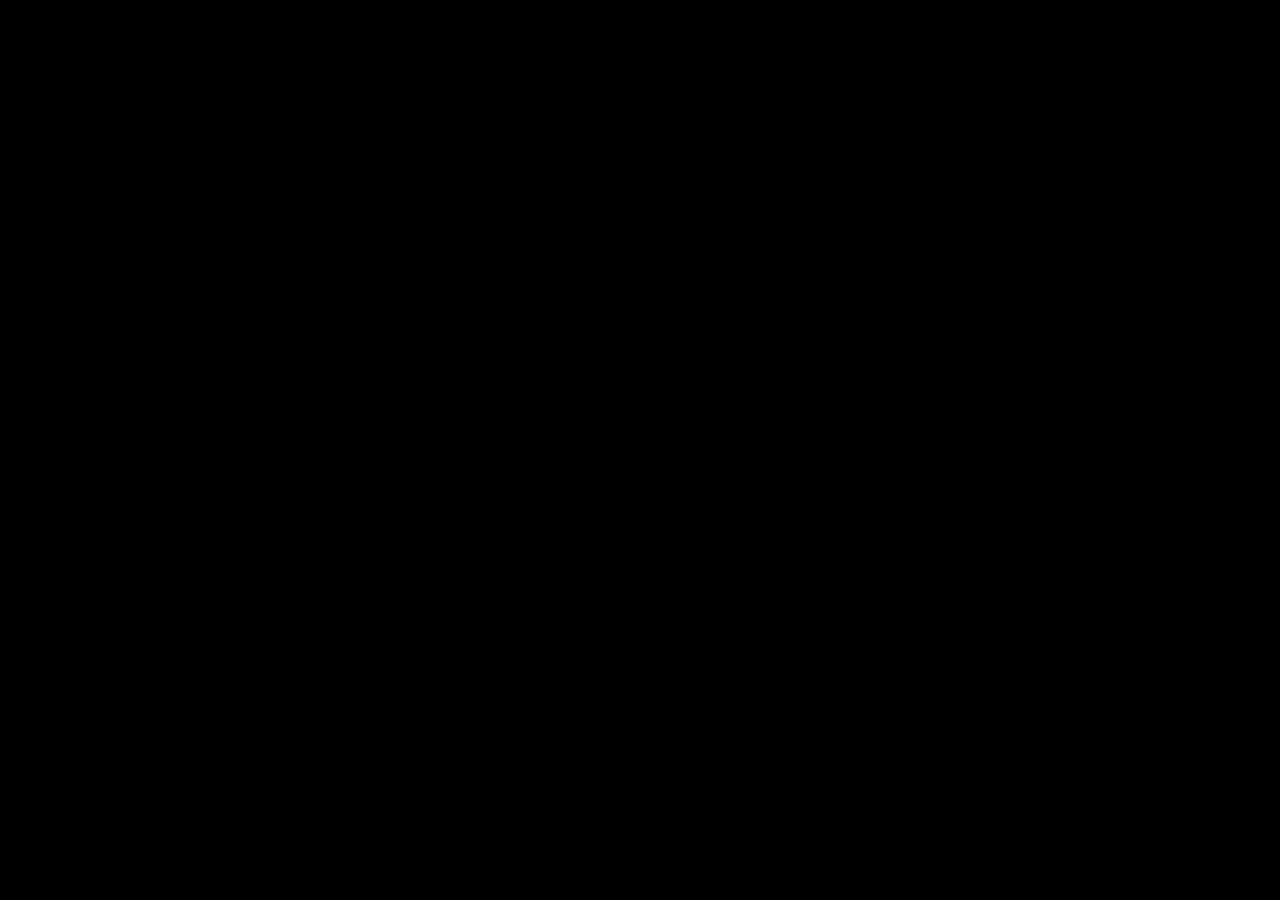
==== pages/cv.html @ 068a1248 "redesign" ====
<!DOCTYPE html>
<html lang="en" data-bs-theme="dark">
<head>
    <meta charset="UTF-8">
    <meta name="viewport" content="width=device-width, initial-scale=1.0">
    <title>Portfolio</title>
    <link rel="stylesheet" href="../styles/styles.css">
    <link href="https://cdn.jsdelivr.net/npm/bootstrap@5.3.3/dist/css/bootstrap.min.css" rel="stylesheet" integrity="sha384-QWTKZyjpPEjISv5WaRU9OFeRpok6YctnYmDr5pNlyT2bRjXh0JMhjY6hW+ALEwIH" crossorigin="anonymous">
    <link href="https://fonts.geist.vercel.app/geist-mono.css" rel="stylesheet">
</head>
<body>
    <div id="loader-wrapper">
        <div class="loader">
            <div class="bar1"></div>
            <div class="bar2"></div>
            <div class="bar3"></div>
            <div class="bar4"></div>
            <div class="bar5"></div>
            <div class="bar6"></div>
            <div class="bar7"></div>
            <div class="bar8"></div>
            <div class="bar9"></div>
            <div class="bar10"></div>
            <div class="bar11"></div>
            <div class="bar12"></div>
        </div>
    </div>


    <div class="container-fluid">
        <header class="d-flex flex-wrap justify-content-center py-3 mb-4 border-bottom">
        <a href="/" class="d-flex align-items-center mb-3 mb-md-0 me-md-auto link-body-emphasis text-decoration-none">
            <svg class="bi me-2" width="40" height="32" aria-hidden="true"><use xlink:href="#bootstrap"></use></svg>
            <span class="fs-4"><img class="rounded-pill" src="../assets/109424907.png" alt="" width="50"></span>
        </a>

        <ul class="nav nav-pills">
            <li class="nav-item"><a href="../index.html" class="nav-link" aria-current="page">Home</a></li>
            <li class="nav-item"><a href="./cv.html" class="nav-link active">CV</a></li>
            <li class="nav-item"><a href="./stage.html" class="nav-link">Stage</a></li>
        </ul>
        </header>
    </div>
    
    <script src="../index.js"></script>
    <script src="https://cdn.jsdelivr.net/npm/bootstrap@5.3.3/dist/js/bootstrap.bundle.min.js" integrity="sha384-YvpcrYf0tY3lHB60NNkmXc5s9fDVZLESaAA55NDzOxhy9GkcIdslK1eN7N6jIeHz" crossorigin="anonymous"></script>
</body>
</html>
---- styles/styles.css ----
@import url('https://fonts.googleapis.com/css2?family=Montserrat:ital,wght@0,100..900;1,100..900&display=swap');

* {
    font-family: "Geist Mono", "Montserrat", sans-serif;
    box-sizing: border-box;
    margin: 0;
    padding: 0;
}

#loader-wrapper {
    position: fixed;
    top: 0;
    left: 0;
    width: 100%;
    height: 100%;
    z-index: 1000;
    background-color: #000;
    display: flex;
    justify-content: center;
    align-items: center;
    transition: opacity 0.5s, visibility 0.5s;
}

.loader {
    position: relative;
    width: 54px;
    height: 54px;
    border-radius: 10px;
}

.loader div {
    width: 8%;
    height: 24%;
    background: rgb(128, 128, 128);
    position: absolute;
    left: 50%;
    top: 30%;
    opacity: 0;
    border-radius: 50px;
    box-shadow: 0 0 3px rgba(0,0,0,0.2);
    animation: fade458 1s linear infinite;
}

@keyframes fade458 {
    from {
        opacity: 1;
    }
    to {
        opacity: 0.25;
    }
}

.loader .bar1 {
    transform: rotate(0deg) translate(0, -130%);
    animation-delay: 0s;
}

.loader .bar2 {
    transform: rotate(30deg) translate(0, -130%);
    animation-delay: -1.1s;
}

.loader .bar3 {
    transform: rotate(60deg) translate(0, -130%);
    animation-delay: -1s;
}

.loader .bar4 {
    transform: rotate(90deg) translate(0, -130%);
    animation-delay: -0.9s;
}

.loader .bar5 {
    transform: rotate(120deg) translate(0, -130%);
    animation-delay: -0.8s;
}

.loader .bar6 {
    transform: rotate(150deg) translate(0, -130%);
    animation-delay: -0.7s;
}

.loader .bar7 {
    transform: rotate(180deg) translate(0, -130%);
    animation-delay: -0.6s;
}

.loader .bar8 {
    transform: rotate(210deg) translate(0, -130%);
    animation-delay: -0.5s;
}

.loader .bar9 {
    transform: rotate(240deg) translate(0, -130%);
    animation-delay: -0.4s;
}

.loader .bar10 {
    transform: rotate(270deg) translate(0, -130%);
    animation-delay: -0.3s;
}

.loader .bar11 {
    transform: rotate(300deg) translate(0, -130%);
    animation-delay: -0.2s;
}

.loader .bar12 {
    transform: rotate(330deg) translate(0, -130%);
    animation-delay: -0.1s;
}

.container-fluid {
    opacity: 0;
    transition: opacity 0.3s ease-in;
}

.container-fluid.loaded {
    opacity: 1;
}
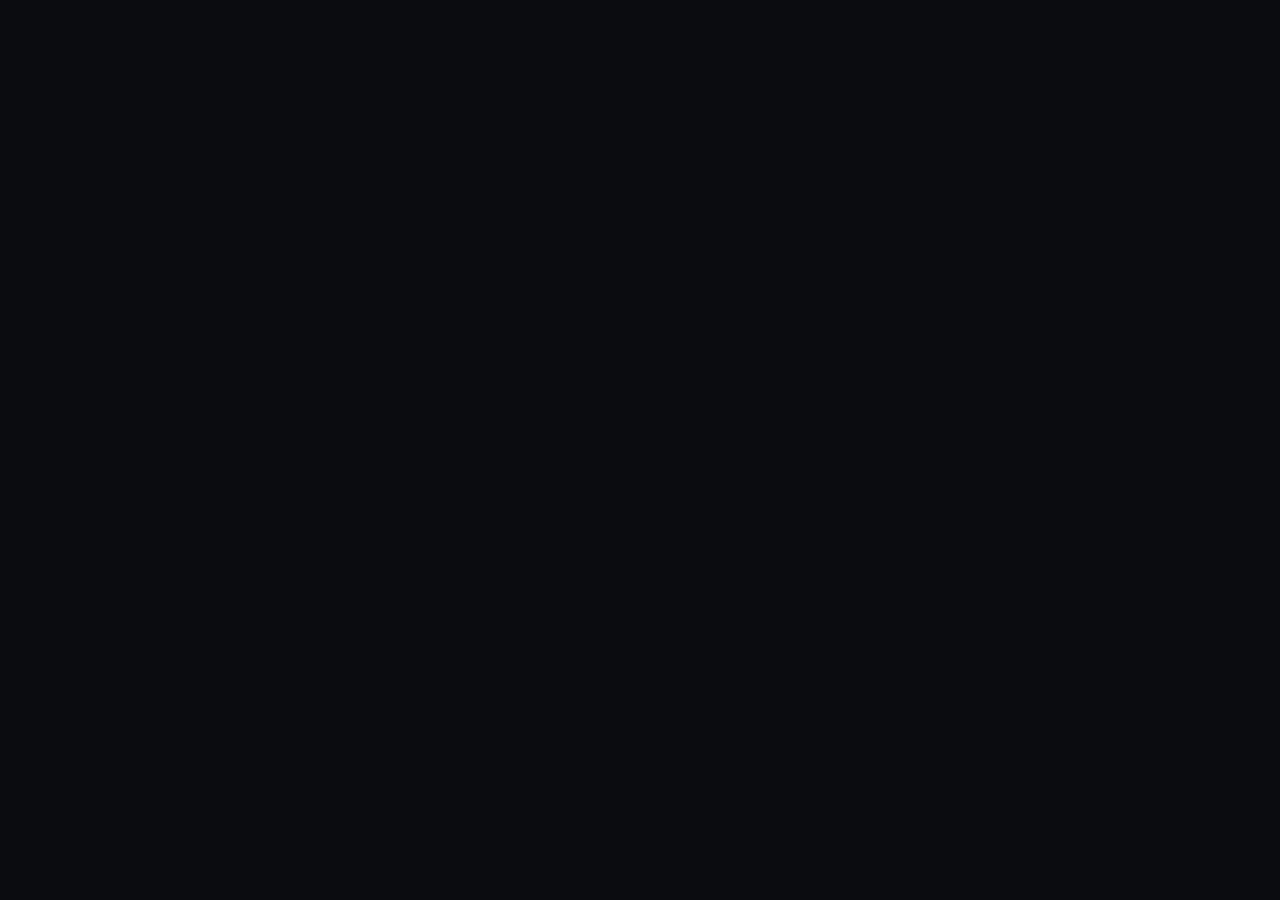
==== commit 5340cfe5: "new color pallete" ====
--- a/pages/cv.html
+++ b/pages/cv.html
@@ -2,10 +2,11 @@
 <html lang="en" data-bs-theme="dark">
 <head>
     <meta charset="UTF-8">
-    <meta name="viewport" content="width=device-width, initial-scale=1.0">
+    <meta name="viewport" content="width=width=device-width, initial-scale=1.0">
     <title>Portfolio</title>
-    <link rel="stylesheet" href="../styles/styles.css">
-    <link href="https://cdn.jsdelivr.net/npm/bootstrap@5.3.3/dist/css/bootstrap.min.css" rel="stylesheet" integrity="sha384-QWTKZyjpPEjISv5WaRU9OFeRpok6YctnYmDr5pNlyT2bRjXh0JMhjY6hW+ALEwIH" crossorigin="anonymous">
+    <link href="https://cdn.jsdelivr.net/npm/bootstrap@5.3.0/dist/css/bootstrap.min.css" rel="stylesheet">
+    <link href="../styles/bootstrap-overrides.css" rel="stylesheet">
+    <link href="../styles/styles.css" rel="stylesheet">
     <link href="https://fonts.geist.vercel.app/geist-mono.css" rel="stylesheet">
 </head>
 <body>
@@ -29,14 +30,18 @@
 
     <div class="container-fluid">
         <header class="d-flex flex-wrap justify-content-center py-3 mb-4 border-bottom">
-        <a href="/" class="d-flex align-items-center mb-3 mb-md-0 me-md-auto link-body-emphasis text-decoration-none">
-            <svg class="bi me-2" width="40" height="32" aria-hidden="true"><use xlink:href="#bootstrap"></use></svg>
-            <span class="fs-4"><img class="rounded-pill" src="../assets/109424907.png" alt="" width="50"></span>
-        </a>
+            <div class="d-flex align-items-center mb-3 mb-md-0 me-md-auto link-body-emphasis text-decoration-none">
+                <svg class="bi me-2" width="40" height="32" aria-hidden="true"><use xlink:href="#bootstrap"></use></svg>
+                <span class="fs-4">
+                    <a href="https://github.com/Ahmed-Maher70/Ahmed-Maher70" target="_blank">
+                        <img class="rounded-pill" src="../assets/109424907.png" alt="" width="40">
+                    </a>
+                </span>
+            </div>
 
         <ul class="nav nav-pills">
-            <li class="nav-item"><a href="../index.html" class="nav-link" aria-current="page">Home</a></li>
-            <li class="nav-item"><a href="./cv.html" class="nav-link active">CV</a></li>
+            <li class="nav-item me-3"><a href="../index.html" class="nav-link" aria-current="page">Home</a></li>
+            <li class="nav-item me-3"><a href="./cv.html" class="nav-link active">CV</a></li>
             <li class="nav-item"><a href="./stage.html" class="nav-link">Stage</a></li>
         </ul>
         </header>
--- a/styles/styles.css
+++ b/styles/styles.css
@@ -1,3 +1,17 @@
+:root {
+    --text: #e8e9ef;
+    --background: #0b0c10;
+    --primary: #a6a9c1;
+    --secondary: #646345;
+    --accent: #7ea47c;
+    --bs-body-bg: #0b0c10 !important;
+    --bs-body-color: #e8e9ef !important;
+    --bs-primary: #a6a9c1 !important;
+    --bs-primary-rgb: 166, 169, 193 !important;
+    --bs-secondary: #646345 !important;
+    --bs-secondary-rgb: 100, 99, 69 !important;
+}
+
 @import url('https://fonts.googleapis.com/css2?family=Montserrat:ital,wght@0,100..900;1,100..900&display=swap');
 
 * {
@@ -7,6 +21,12 @@
     padding: 0;
 }
 
+body {
+    background-color: var(--background);
+    color: var(--text);
+}
+
+/* Loader Styles */
 #loader-wrapper {
     position: fixed;
     top: 0;
@@ -14,7 +34,7 @@
     width: 100%;
     height: 100%;
     z-index: 1000;
-    background-color: #000;
+    background-color: var(--background);
     display: flex;
     justify-content: center;
     align-items: center;
@@ -31,85 +51,41 @@
 .loader div {
     width: 8%;
     height: 24%;
-    background: rgb(128, 128, 128);
+    background: var(--primary);
     position: absolute;
     left: 50%;
     top: 30%;
     opacity: 0;
     border-radius: 50px;
-    box-shadow: 0 0 3px rgba(0,0,0,0.2);
+    box-shadow: 0 0 3px rgba(255,255,255,0.1);
     animation: fade458 1s linear infinite;
 }
 
 @keyframes fade458 {
-    from {
-        opacity: 1;
-    }
-    to {
-        opacity: 0.25;
-    }
+    from { opacity: 1; }
+    to { opacity: 0.25; }
 }
 
-.loader .bar1 {
-    transform: rotate(0deg) translate(0, -130%);
-    animation-delay: 0s;
+/* Loader bars */
+.loader [class^="bar"] {
+    transform-origin: center;
+    transform: rotate(var(--rotation)) translate(0, -130%);
 }
 
-.loader .bar2 {
-    transform: rotate(30deg) translate(0, -130%);
-    animation-delay: -1.1s;
-}
+.loader .bar1 { --rotation: 0deg; animation-delay: 0s; }
+.loader .bar2 { --rotation: 30deg; animation-delay: -1.1s; }
+.loader .bar3 { --rotation: 60deg; animation-delay: -1s; }
+.loader .bar4 { --rotation: 90deg; animation-delay: -0.9s; }
+.loader .bar5 { --rotation: 120deg; animation-delay: -0.8s; }
+.loader .bar6 { --rotation: 150deg; animation-delay: -0.7s; }
+.loader .bar7 { --rotation: 180deg; animation-delay: -0.6s; }
+.loader .bar8 { --rotation: 210deg; animation-delay: -0.5s; }
+.loader .bar9 { --rotation: 240deg; animation-delay: -0.4s; }
+.loader .bar10 { --rotation: 270deg; animation-delay: -0.3s; }
+.loader .bar11 { --rotation: 300deg; animation-delay: -0.2s; }
+.loader .bar12 { --rotation: 330deg; animation-delay: -0.1s; }
 
-.loader .bar3 {
-    transform: rotate(60deg) translate(0, -130%);
-    animation-delay: -1s;
-}
-
-.loader .bar4 {
-    transform: rotate(90deg) translate(0, -130%);
-    animation-delay: -0.9s;
-}
-
-.loader .bar5 {
-    transform: rotate(120deg) translate(0, -130%);
-    animation-delay: -0.8s;
-}
-
-.loader .bar6 {
-    transform: rotate(150deg) translate(0, -130%);
-    animation-delay: -0.7s;
-}
-
-.loader .bar7 {
-    transform: rotate(180deg) translate(0, -130%);
-    animation-delay: -0.6s;
-}
-
-.loader .bar8 {
-    transform: rotate(210deg) translate(0, -130%);
-    animation-delay: -0.5s;
-}
-
-.loader .bar9 {
-    transform: rotate(240deg) translate(0, -130%);
-    animation-delay: -0.4s;
-}
-
-.loader .bar10 {
-    transform: rotate(270deg) translate(0, -130%);
-    animation-delay: -0.3s;
-}
-
-.loader .bar11 {
-    transform: rotate(300deg) translate(0, -130%);
-    animation-delay: -0.2s;
-}
-
-.loader .bar12 {
-    transform: rotate(330deg) translate(0, -130%);
-    animation-delay: -0.1s;
-}
-
+/* Container Styles */
 .container-fluid {
     opacity: 0;
     transition: opacity 0.3s ease-in;
@@ -117,4 +93,80 @@
 
 .container-fluid.loaded {
     opacity: 1;
-}+}
+
+/* Navigation and Button Styles */
+.nav-pills .nav-link,
+.btn-primary,
+.btn-secondary,
+.btn-accent {
+    color: var(--primary) !important;
+    transition: all 0.3s ease !important;
+}
+
+.nav-pills .nav-link.active,
+.btn-primary,
+.btn-secondary,
+.btn-accent {
+    background-color: var(--primary) !important;
+    border-color: var(--primary) !important;
+    color: var(--background) !important;
+    box-shadow: 0 0 15px rgba(166, 169, 193, 0.3),
+                inset 0 0 15px rgba(166, 169, 193, 0.2) !important;
+    animation: glow 1.5s ease-in-out infinite alternate;
+}
+
+@keyframes glow {
+    from {
+        box-shadow: 0 0 15px rgba(166, 169, 193, 0.3),
+                    inset 0 0 15px rgba(166, 169, 193, 0.2);
+    }
+    to {
+        box-shadow: 0 0 20px rgba(166, 169, 193, 0.5),
+                    0 0 30px rgba(166, 169, 193, 0.3),
+                    inset 0 0 20px rgba(166, 169, 193, 0.3);
+    }
+}
+
+.nav-pills .nav-link:hover,
+.btn-primary:hover,
+.btn-secondary:hover,
+.btn-accent:hover {
+    background-color: rgba(166, 169, 193, 0.8) !important;
+    border-color: var(--primary) !important;
+    color: var(--background) !important;
+    transform: translateY(-2px) !important;
+}
+
+/* General Link Styles */
+a {
+    color: var(--primary);
+    transition: color 0.3s ease;
+}
+
+/* Card Styles */
+.card {
+    background-color: rgba(166, 169, 193, 0.1);
+    border: 1px solid var(--primary);
+    color: var(--text);
+}
+
+/* Form Styles */
+.form-control {
+    background-color: rgba(166, 169, 193, 0.1);
+    border-color: var(--primary);
+    color: var(--text);
+}
+
+.form-control:focus {
+    background-color: rgba(166, 169, 193, 0.2);
+    border-color: var(--primary);
+    color: var(--text);
+    box-shadow: 0 0 0 0.2rem rgba(166, 169, 193, 0.25);
+}
+
+/* Bootstrap Overrides */
+.bg-primary { background-color: var(--primary) !important; }
+.bg-secondary { background-color: var(--secondary) !important; }
+.text-primary { color: var(--primary) !important; }
+.text-secondary { color: var(--secondary) !important; }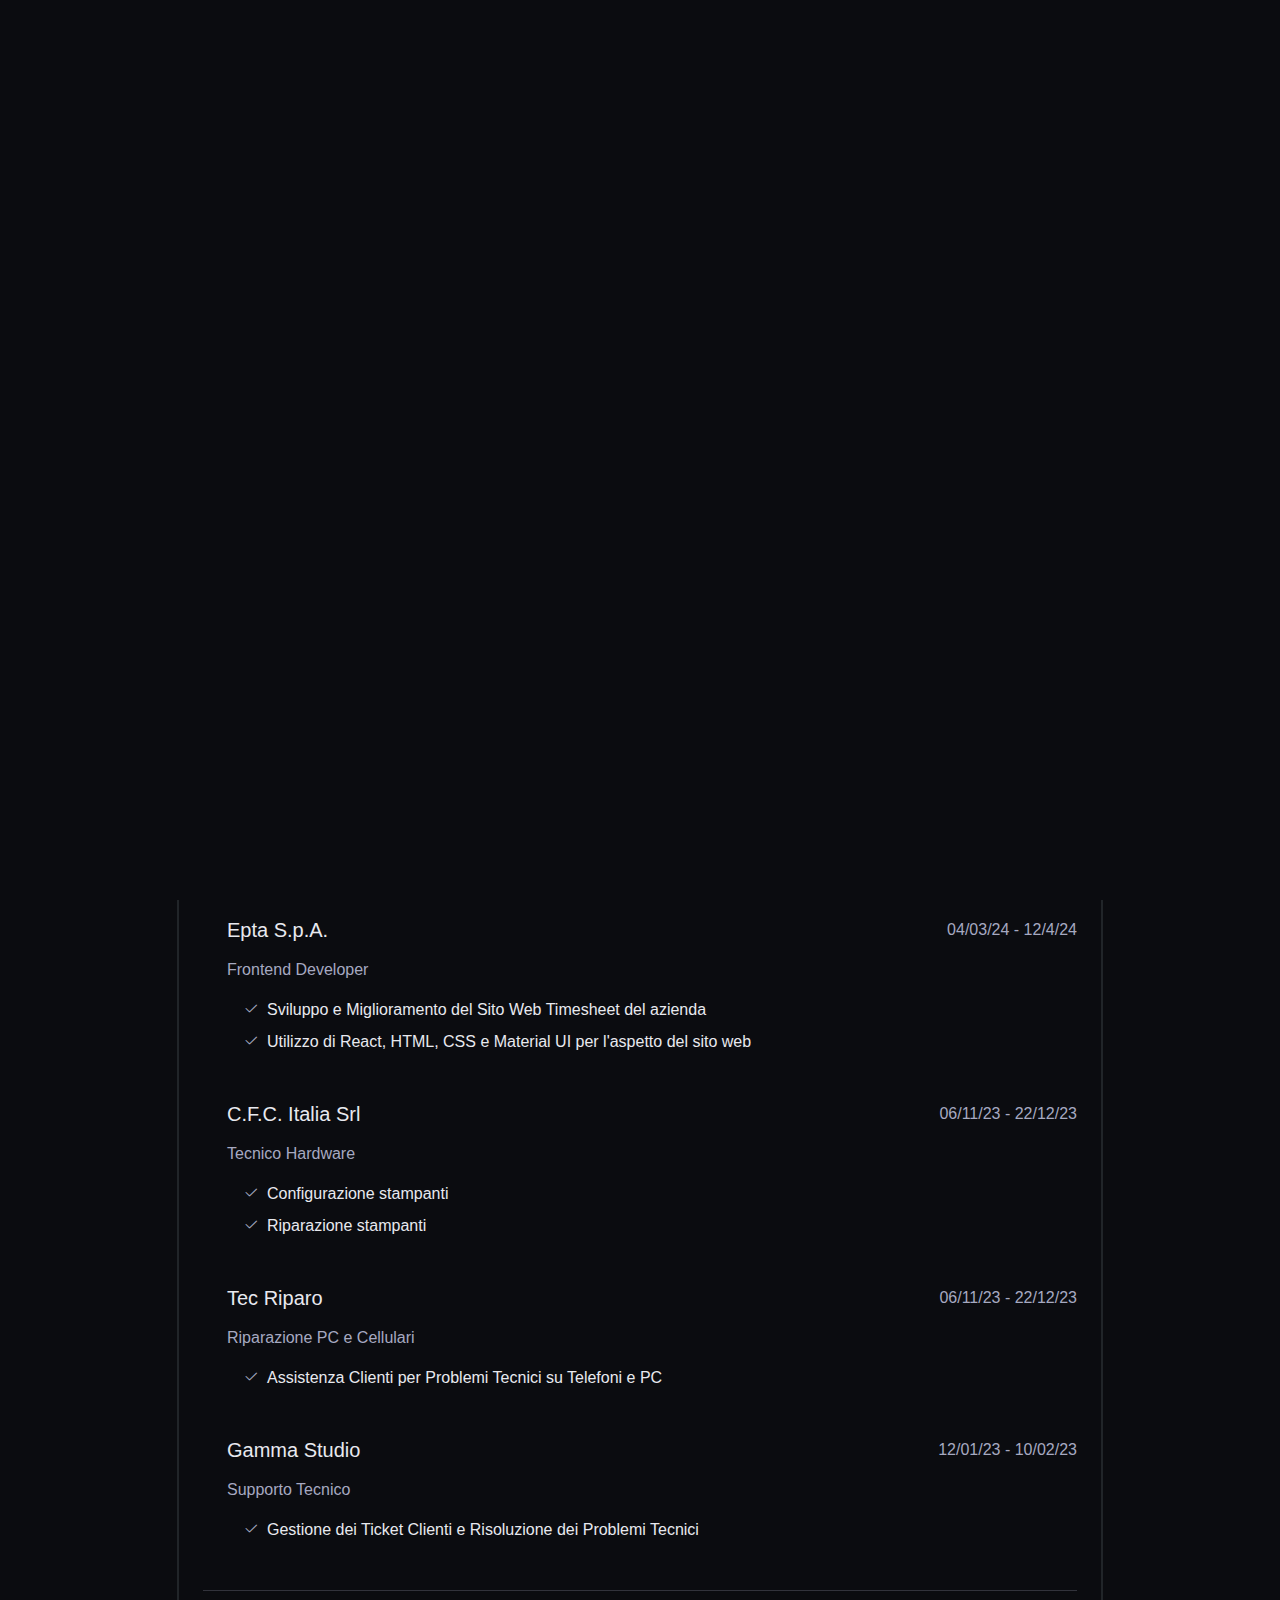
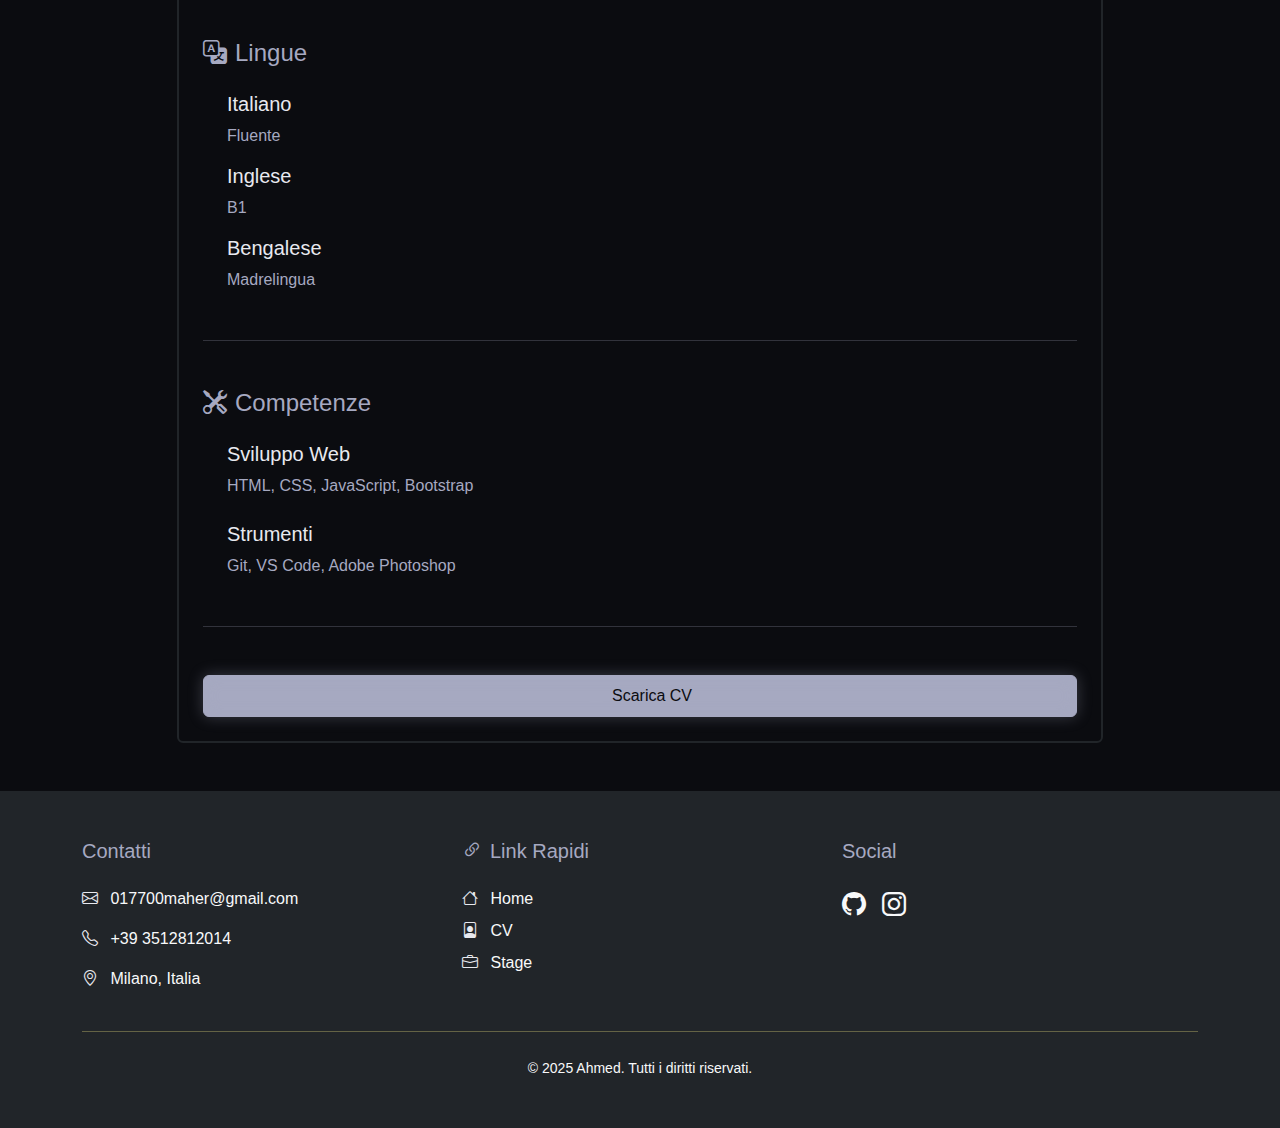
==== commit b46ff358: "add cv" ====
--- a/pages/cv.html
+++ b/pages/cv.html
@@ -8,6 +8,7 @@
     <link href="../styles/bootstrap-overrides.css" rel="stylesheet">
     <link href="../styles/styles.css" rel="stylesheet">
     <link href="https://fonts.geist.vercel.app/geist-mono.css" rel="stylesheet">
+    <link rel="stylesheet" href="https://cdn.jsdelivr.net/npm/bootstrap-icons@1.11.3/font/bootstrap-icons.min.css">
 </head>
 <body>
     <div id="loader-wrapper">
@@ -28,7 +29,7 @@
     </div>
 
 
-    <div class="container-fluid">
+    <div class="container-fluid sticky-top bg-dark">
         <header class="d-flex flex-wrap justify-content-center py-3 mb-4 border-bottom">
             <div class="d-flex align-items-center mb-3 mb-md-0 me-md-auto link-body-emphasis text-decoration-none">
                 <svg class="bi me-2" width="40" height="32" aria-hidden="true"><use xlink:href="#bootstrap"></use></svg>
@@ -46,6 +47,213 @@
         </ul>
         </header>
     </div>
+
+    <div class="container my-5" id="cv">
+        <div class="row justify-content-center">
+            <div class="col-lg-10">
+                <h1 class="display-5 text-center my-5">
+                    <i class="bi bi-file-person me-2"></i>Curriculum Vitae
+                </h1>
+
+                <div class="border border-2 border-dark p-4 rounded">
+                    <div class="text-center mb-5">
+                        <h3 class="display-6 mb-4">Ahmed Maher</h3>
+                        <p class="lead mb-4">
+                            <i class="bi bi-envelope me-2"></i>017700maher@gmail.com
+                            <span class="mx-4">|</span>
+                            <i class="bi bi-telephone me-2"></i>+39 3512812014
+                            <span class="mx-4">|</span>
+                            <i class="bi bi-geo-alt me-2"></i>Milano, Italia
+                        </p>
+                    </div>
+
+                    <hr class="border-primary opacity-25 my-5">
+
+
+                    <div class="mb-5">
+                        <h4 class="display-7 mb-4"><i class="bi bi-mortarboard me-2"></i>Istruzione</h4>
+                        <div class="ps-4">
+                            <div class="d-flex justify-content-between align-items-center mb-3">
+                                <h5 class="mb-0">lefp Immaginazione e Lavoro</h5>
+                                <span class="text-primary">Settembre 2021 - Giugno 2025</span>
+                            </div>
+                            <p class="text-primary mb-0">Operatore Informatico</p>
+                        </div>
+                    </div>
+
+                    <hr class="border-primary opacity-25 my-5">
+
+                    <div class="mb-5">
+                        <h4 class="display-7 mb-4"><i class="bi bi-briefcase me-2"></i>Esperienza Lavorativa</h4>
+                        
+
+                        <div class="ps-4 mb-5">
+                            <div class="d-flex justify-content-between align-items-center mb-3">
+                                <h5 class="mb-0">Stage - Pine-Apple</h5>
+                                <span class="text-primary">Settembre 2024 - Dicembre 2024</span>
+                            </div>
+                            <p class="text-primary mb-3">Graphic Designer</p>
+                            <ul class="list-unstyled ms-3">
+                                <li class="mb-2"><i class="bi bi-check2 me-2"></i>Design di un gioco di carte basato sul sumo</li>
+                            </ul>
+                        </div>
+
+                        <div class="ps-4 mb-5">
+                            <div class="d-flex justify-content-between align-items-center mb-3">
+                                <h5 class="mb-0">Epta S.p.A.</h5>
+                                <span class="text-primary">04/03/24 - 12/4/24</span>
+                            </div>
+                            <p class="text-primary mb-3">Frontend Developer</p>
+                            <ul class="list-unstyled ms-3">
+                                <li class="mb-2"><i class="bi bi-check2 me-2"></i>Sviluppo e Miglioramento del Sito Web Timesheet del azienda</li>
+                                <li class="mb-2"><i class="bi bi-check2 me-2"></i>Utilizzo di React, HTML, CSS e Material UI per l'aspetto del sito web</li>
+                            </ul>
+                        </div>
+
+                        <div class="ps-4 mb-5">
+                            <div class="d-flex justify-content-between align-items-center mb-3">
+                                <h5 class="mb-0">C.F.C. Italia Srl</h5>
+                                <span class="text-primary">06/11/23 - 22/12/23</span>
+                            </div>
+                            <p class="text-primary mb-3">Tecnico Hardware</p>
+                            <ul class="list-unstyled ms-3">
+                                <li class="mb-2"><i class="bi bi-check2 me-2"></i>Configurazione stampanti</li>
+                                <li class="mb-2"><i class="bi bi-check2 me-2"></i>Riparazione stampanti</li>
+                            </ul>
+                        </div>
+
+                        <div class="ps-4 mb-5">
+                            <div class="d-flex justify-content-between align-items-center mb-3">
+                                <h5 class="mb-0">Tec Riparo</h5>
+                                <span class="text-primary">06/11/23 - 22/12/23</span>
+                            </div>
+                            <p class="text-primary mb-3">Riparazione PC e Cellulari</p>
+                            <ul class="list-unstyled ms-3">
+                                <li class="mb-2"><i class="bi bi-check2 me-2"></i>Assistenza Clienti per Problemi Tecnici su Telefoni e PC</li>
+                            </ul>
+                        </div>
+
+                        <div class="ps-4 mb-5">
+                            <div class="d-flex justify-content-between align-items-center mb-3">
+                                <h5 class="mb-0">Gamma Studio</h5>
+                                <span class="text-primary">12/01/23 - 10/02/23</span>
+                            </div>
+                            <p class="text-primary mb-3">Supporto Tecnico</p>
+                            <ul class="list-unstyled ms-3">
+                                <li class="mb-2"><i class="bi bi-check2 me-2"></i>Gestione dei Ticket Clienti e Risoluzione dei Problemi Tecnici</li>
+                            </ul>
+                        </div>
+                    </div>
+
+                    <hr class="border-primary opacity-25 my-5">
+
+                    <div class="mb-5">
+                        <h4 class="display-7 mb-4"><i class="bi bi-translate me-2"></i>Lingue</h4>
+                        <div class="ps-4">
+                            <div class="mb-3">
+                                <h5>Italiano</h5>
+                                <p class="text-primary mb-0">Fluente</p>
+                            </div>
+                            <div class="mb-3">
+                                <h5>Inglese</h5>
+                                <p class="text-primary mb-0">B1</p>
+                            </div>
+                            <div class="mb-3">
+                                <h5>Bengalese</h5>
+                                <p class="text-primary mb-0">Madrelingua</p>
+                            </div>
+                        </div>
+                    </div>
+
+                    <hr class="border-primary opacity-25 my-5">
+
+                    <div class="mb-5">
+                        <h4 class="display-7 mb-4"><i class="bi bi-tools me-2"></i>Competenze</h4>
+                        <div class="ps-4">
+                            <div class="mb-4">
+                                <h5>Sviluppo Web</h5>
+                                <p class="text-primary mb-0">HTML, CSS, JavaScript, Bootstrap</p>
+                            </div>
+                            <div class="mb-4">
+                                <h5>Strumenti</h5>
+                                <p class="text-primary mb-0">Git, VS Code, Adobe Photoshop</p>
+                            </div>
+                        </div>
+                    </div>
+
+                    <hr class="border-primary opacity-25 my-5">
+
+                    <div class="row justify-content-center">
+                        <div class="col-12">
+                            <a href="./assets/cv.pdf" download class="btn btn-primary w-100 py-2 glow-button">
+                                <i class="bi bi-download me-2"></i>Scarica CV
+                            </a>
+                        </div>
+                    </div>
+                </div>
+            </div>
+        </div>
+    </div>
+
+    <footer class="bg-dark py-5 mt-5">
+        <div class="container">
+            <div class="row g-4">
+                <div class="col-lg-4">
+                    <h5 class="text-primary mb-4">Contatti</h5>
+                    <ul class="list-unstyled">
+                        <li class="mb-3">
+                            <i class="bi bi-envelope me-2"></i>
+                            <a href="mailto:your.email@example.com" class="text-light text-decoration-none">017700maher@gmail.com</a>
+                        </li>
+                        <li class="mb-3">
+                            <i class="bi bi-telephone me-2"></i>
+                            <a href="tel:+39123456789" class="text-light text-decoration-none">+39 3512812014</a>
+                        </li>
+                        <li class="mb-3">
+                            <i class="bi bi-geo-alt me-2"></i>
+                            <span class="text-light">Milano, Italia</span>
+                        </li>
+                    </ul>
+                </div>
+
+                <div class="col-lg-4">
+                    <h5 class="text-primary mb-4">
+                        <i class="bi bi-link-45deg me-2"></i>Link Rapidi
+                    </h5>
+                    <ul class="list-unstyled">
+                        <li class="mb-2">
+                            <i class="bi bi-house me-2"></i>
+                            <a href="../index.html" target="_blank" class="text-light text-decoration-none">Home</a>
+                        </li>
+                        <li class="mb-2">
+                            <i class="bi bi-file-person me-2"></i>
+                            <a href="./cv.html" target="_blank" class="text-light text-decoration-none">CV</a>
+                        </li>
+                        <li class="mb-2">
+                            <i class="bi bi-briefcase me-2"></i>
+                            <a href="./stage.html" target="_blank" class="text-light text-decoration-none">Stage</a>
+                        </li>
+                    </ul>
+                </div>
+
+                <div class="col-lg-4">
+                    <h5 class="text-primary mb-4">Social</h5>
+                    <div class="d-flex gap-3">
+                        <a href="https://github.com/Ahmed-Maher70" target="_blank" class="text-light fs-4">
+                            <i class="bi bi-github"></i>
+                        </a>
+                        <a href="https://www.instagram.com/maherackerman/" target="_blank" class="text-light fs-4">
+                            <i class="bi bi-instagram"></i>
+                        </a>
+                    </div>
+                </div>
+            </div>
+
+            <div class="border-top border-secondary mt-4 pt-4 text-center text-light">
+                <small>&copy; 2025 Ahmed. Tutti i diritti riservati.</small>
+            </div>
+        </div>
+    </footer>
     
     <script src="../index.js"></script>
     <script src="https://cdn.jsdelivr.net/npm/bootstrap@5.3.3/dist/js/bootstrap.bundle.min.js" integrity="sha384-YvpcrYf0tY3lHB60NNkmXc5s9fDVZLESaAA55NDzOxhy9GkcIdslK1eN7N6jIeHz" crossorigin="anonymous"></script>
--- a/styles/styles.css
+++ b/styles/styles.css
@@ -26,7 +26,6 @@
     color: var(--text);
 }
 
-/* Loader Styles */
 #loader-wrapper {
     position: fixed;
     top: 0;
@@ -66,7 +65,6 @@
     to { opacity: 0.25; }
 }
 
-/* Loader bars */
 .loader [class^="bar"] {
     transform-origin: center;
     transform: rotate(var(--rotation)) translate(0, -130%);
@@ -85,7 +83,6 @@
 .loader .bar11 { --rotation: 300deg; animation-delay: -0.2s; }
 .loader .bar12 { --rotation: 330deg; animation-delay: -0.1s; }
 
-/* Container Styles */
 .container-fluid {
     opacity: 0;
     transition: opacity 0.3s ease-in;
@@ -95,7 +92,6 @@
     opacity: 1;
 }
 
-/* Navigation and Button Styles */
 .nav-pills .nav-link,
 .btn-primary,
 .btn-secondary,
@@ -138,20 +134,17 @@
     transform: translateY(-2px) !important;
 }
 
-/* General Link Styles */
 a {
     color: var(--primary);
     transition: color 0.3s ease;
 }
 
-/* Card Styles */
 .card {
     background-color: rgba(166, 169, 193, 0.1);
     border: 1px solid var(--primary);
     color: var(--text);
 }
 
-/* Form Styles */
 .form-control {
     background-color: rgba(166, 169, 193, 0.1);
     border-color: var(--primary);
@@ -165,8 +158,47 @@
     box-shadow: 0 0 0 0.2rem rgba(166, 169, 193, 0.25);
 }
 
-/* Bootstrap Overrides */
 .bg-primary { background-color: var(--primary) !important; }
 .bg-secondary { background-color: var(--secondary) !important; }
 .text-primary { color: var(--primary) !important; }
-.text-secondary { color: var(--secondary) !important; }+.text-secondary { color: var(--secondary) !important; }
+
+.min-vh-90 {
+    min-height: 90vh;
+}
+
+.mt-n5 {
+    margin-top: -3rem;
+}
+
+.h2.text-secondary {
+    color: #9fa1b3 !important;
+}
+
+.sticky-top {
+    background-color: var(--background) !important;
+    backdrop-filter: blur(10px);
+    -webkit-backdrop-filter: blur(10px);
+}
+
+#cv hr.border-primary {
+    opacity: 0.2;
+}
+
+#cv h4 {
+    color: var(--primary);
+}
+
+#cv .bi {
+    color: var(--primary);
+}
+
+.glow-button {
+    box-shadow: 0 0 15px var(--primary);
+    transition: all 0.3s ease;
+}
+
+.glow-button:hover {
+    transform: translateY(-3px);
+    box-shadow: 0 0 30px var(--primary);
+}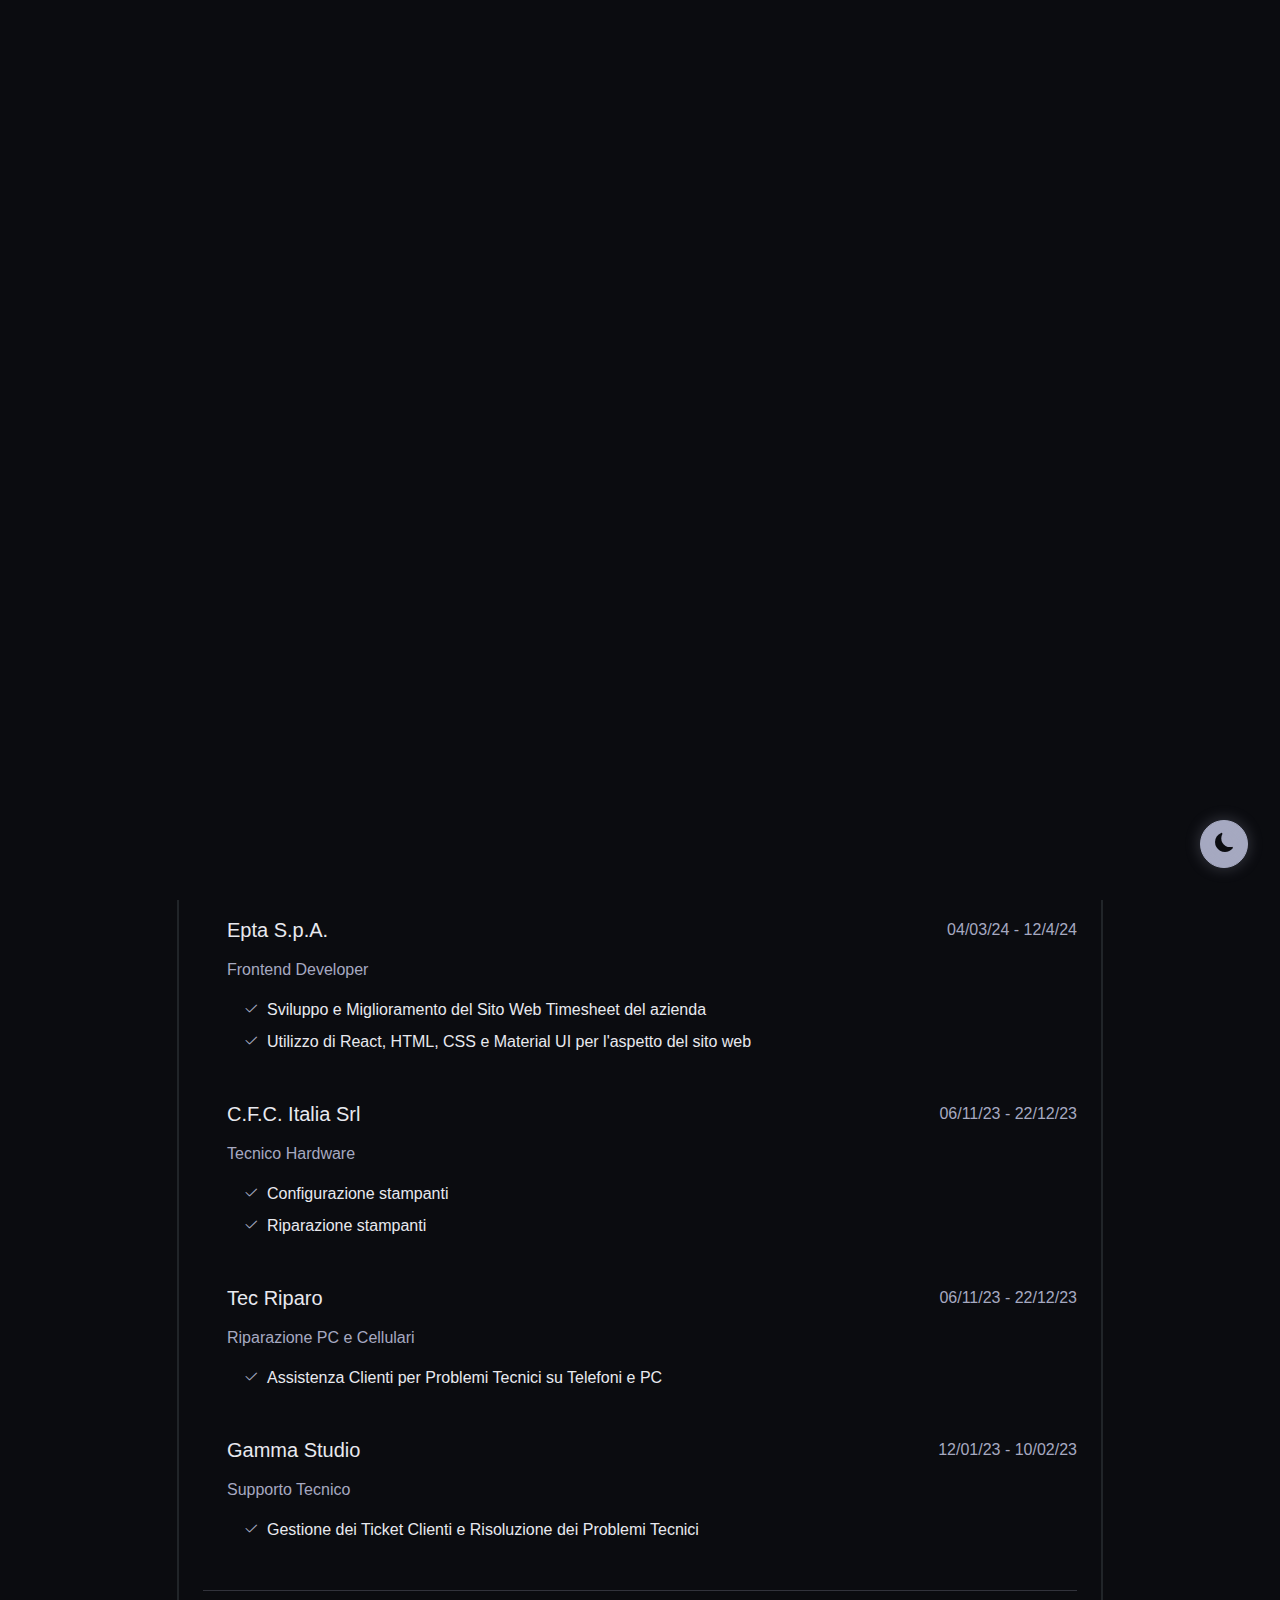
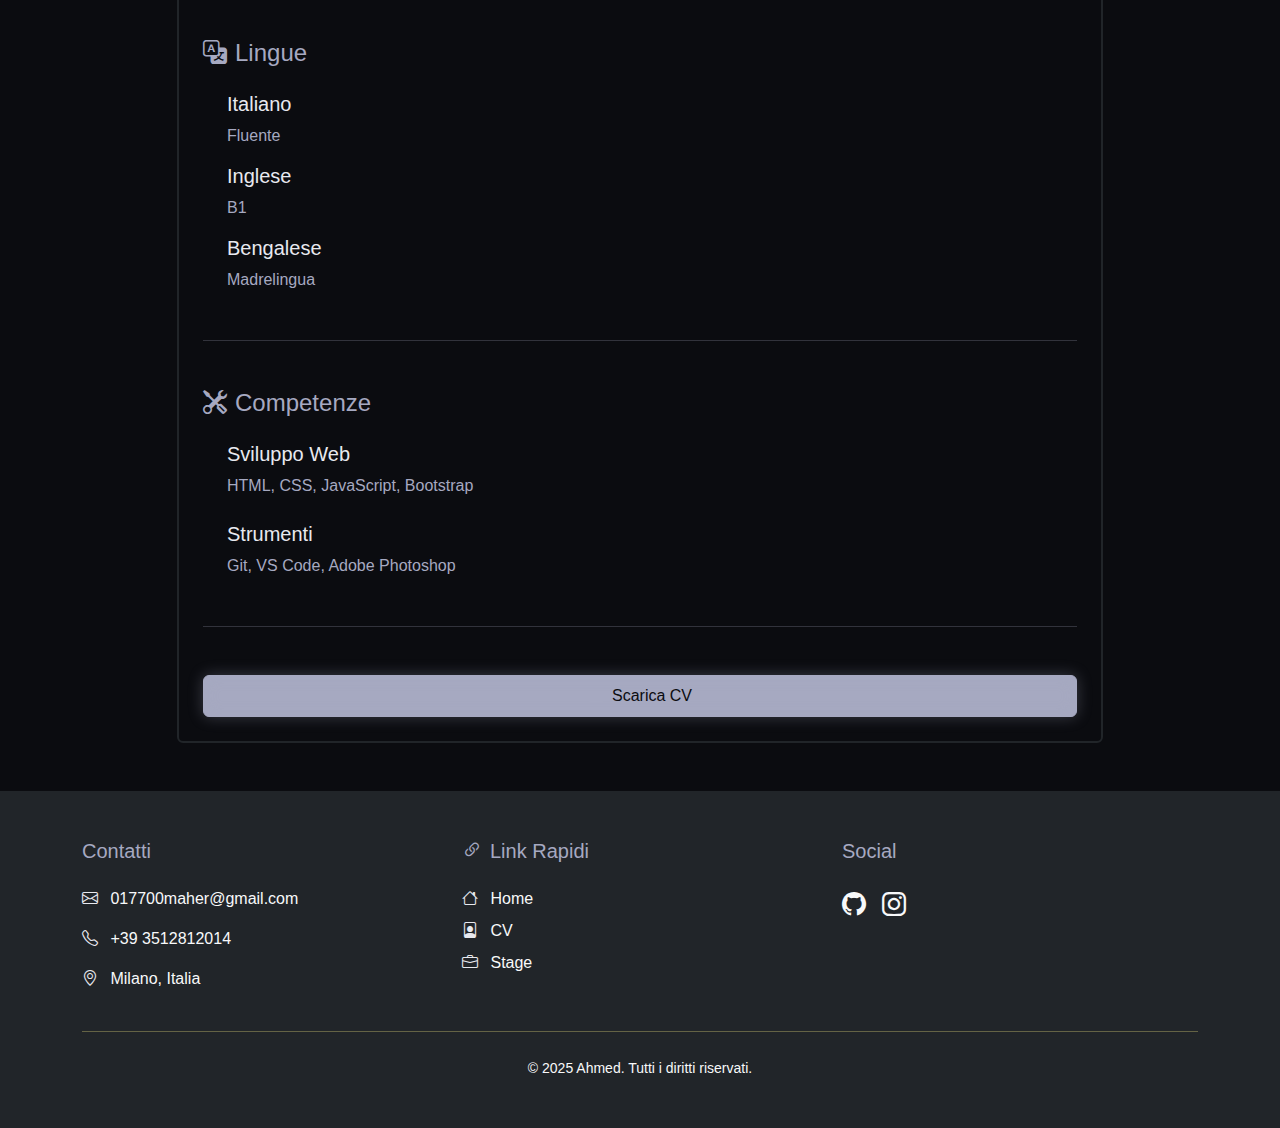
==== commit 070ea118: "add theme switcher" ====
--- a/pages/cv.html
+++ b/pages/cv.html
@@ -195,6 +195,11 @@
         </div>
     </div>
 
+    <button class="theme-toggle btn btn-primary" onclick="toggleTheme()">
+        <i class="bi bi-moon-fill dark-icon"></i>
+        <i class="bi bi-sun-fill light-icon d-none"></i>
+    </button>
+
     <footer class="bg-dark py-5 mt-5">
         <div class="container">
             <div class="row g-4">
--- a/styles/styles.css
+++ b/styles/styles.css
@@ -1,15 +1,71 @@
 :root {
-    --text: #e8e9ef;
-    --background: #0b0c10;
-    --primary: #a6a9c1;
-    --secondary: #646345;
-    --accent: #7ea47c;
-    --bs-body-bg: #0b0c10 !important;
-    --bs-body-color: #e8e9ef !important;
-    --bs-primary: #a6a9c1 !important;
+    --text-dark: #e8e9ef;
+    --background-dark: #0b0c10;
+    --primary-dark: #a6a9c1;
+    --secondary-dark: #646345;
+    --accent-dark: #7ea47c;
+
+    --text-light: #0a090f;
+    --background-light: #fbfbfc;
+    --primary-light: #6a67a1;
+    --secondary-light: #caa8c9;
+    --accent-light: #b98dac;
+
+    --text: var(--text-dark);
+    --background: var(--background-dark);
+    --primary: var(--primary-dark);
+    --secondary: var(--secondary-dark);
+    --accent: var(--accent-dark);
+
+    --bs-body-bg: var(--background) !important;
+    --bs-body-color: var(--text) !important;
+    --bs-primary: var(--primary) !important;
     --bs-primary-rgb: 166, 169, 193 !important;
-    --bs-secondary: #646345 !important;
+    --bs-secondary: var(--secondary) !important;
     --bs-secondary-rgb: 100, 99, 69 !important;
+}
+
+[data-theme="light"] {
+    --text: var(--text-light);
+    --background: var(--background-light);
+    --primary: var(--primary-light);
+    --secondary: var(--secondary-light);
+    --accent: var(--accent-light);
+}
+
+[data-theme="light"] .card {
+    background-color: rgba(106, 103, 161, 0.1);
+}
+
+[data-theme="light"] .form-control {
+    background-color: rgba(106, 103, 161, 0.1);
+}
+
+[data-theme="light"] .card:hover {
+    box-shadow: 0 10px 20px rgba(106, 103, 161, 0.2);
+}
+
+[data-theme="light"] img.hover-effect:hover {
+    box-shadow: 0 10px 20px rgba(42, 43, 49, 0.1);
+}
+
+[data-theme="light"] footer {
+    background-color: var(--primary-light) !important;
+}
+
+[data-theme="light"] footer .bi,
+[data-theme="light"] footer a.text-light,
+[data-theme="light"] footer .text-light {
+    color: var(--background-light) !important;
+}
+
+[data-theme="light"] footer a.text-light:hover {
+    color: var(--secondary-light) !important;
+    opacity: 0.9;
+}
+
+[data-theme="light"] footer .border-secondary {
+    border-color: var(--background-light) !important;
 }
 
 @import url('https://fonts.googleapis.com/css2?family=Montserrat:ital,wght@0,100..900;1,100..900&display=swap');
@@ -19,6 +75,10 @@
     box-sizing: border-box;
     margin: 0;
     padding: 0;
+}
+
+html {
+    scroll-behavior: smooth;
 }
 
 body {
@@ -139,10 +199,20 @@
     transition: color 0.3s ease;
 }
 
+a, button, .nav-link, .btn, img {
+    transition: all 0.3s cubic-bezier(0.4, 0, 0.2, 1);
+}
+
 .card {
     background-color: rgba(166, 169, 193, 0.1);
     border: 1px solid var(--primary);
     color: var(--text);
+    transition: transform 0.3s ease, box-shadow 0.3s ease;
+}
+
+.card:hover {
+    transform: translateY(-5px);
+    box-shadow: 0 10px 20px rgba(166, 169, 193, 0.2);
 }
 
 .form-control {
@@ -163,35 +233,21 @@
 .text-primary { color: var(--primary) !important; }
 .text-secondary { color: var(--secondary) !important; }
 
-.min-vh-90 {
-    min-height: 90vh;
-}
-
-.mt-n5 {
-    margin-top: -3rem;
-}
-
-.h2.text-secondary {
-    color: #9fa1b3 !important;
-}
+.min-vh-90 { min-height: 90vh; }
+.mt-n5 { margin-top: -3rem; }
+
+.h2.text-secondary { color: #9fa1b3 !important; }
 
 .sticky-top {
     background-color: var(--background) !important;
     backdrop-filter: blur(10px);
     -webkit-backdrop-filter: blur(10px);
-}
-
-#cv hr.border-primary {
-    opacity: 0.2;
-}
-
-#cv h4 {
-    color: var(--primary);
-}
-
-#cv .bi {
-    color: var(--primary);
-}
+    transition: backdrop-filter 0.3s ease;
+}
+
+#cv hr.border-primary { opacity: 0.2; }
+#cv h4 { color: var(--primary); }
+#cv .bi { color: var(--primary); }
 
 .glow-button {
     box-shadow: 0 0 15px var(--primary);
@@ -201,4 +257,21 @@
 .glow-button:hover {
     transform: translateY(-3px);
     box-shadow: 0 0 30px var(--primary);
-}+}
+
+.theme-toggle {
+    position: fixed;
+    bottom: 2rem;
+    right: 2rem;
+    z-index: 1000;
+    width: 3rem;
+    height: 3rem;
+    border-radius: 50%;
+    display: flex;
+    align-items: center;
+    justify-content: center;
+    font-size: 1.2rem;
+}
+
+[data-theme="light"] .dark-icon { display: none; }
+[data-theme="light"] .light-icon { display: block !important; }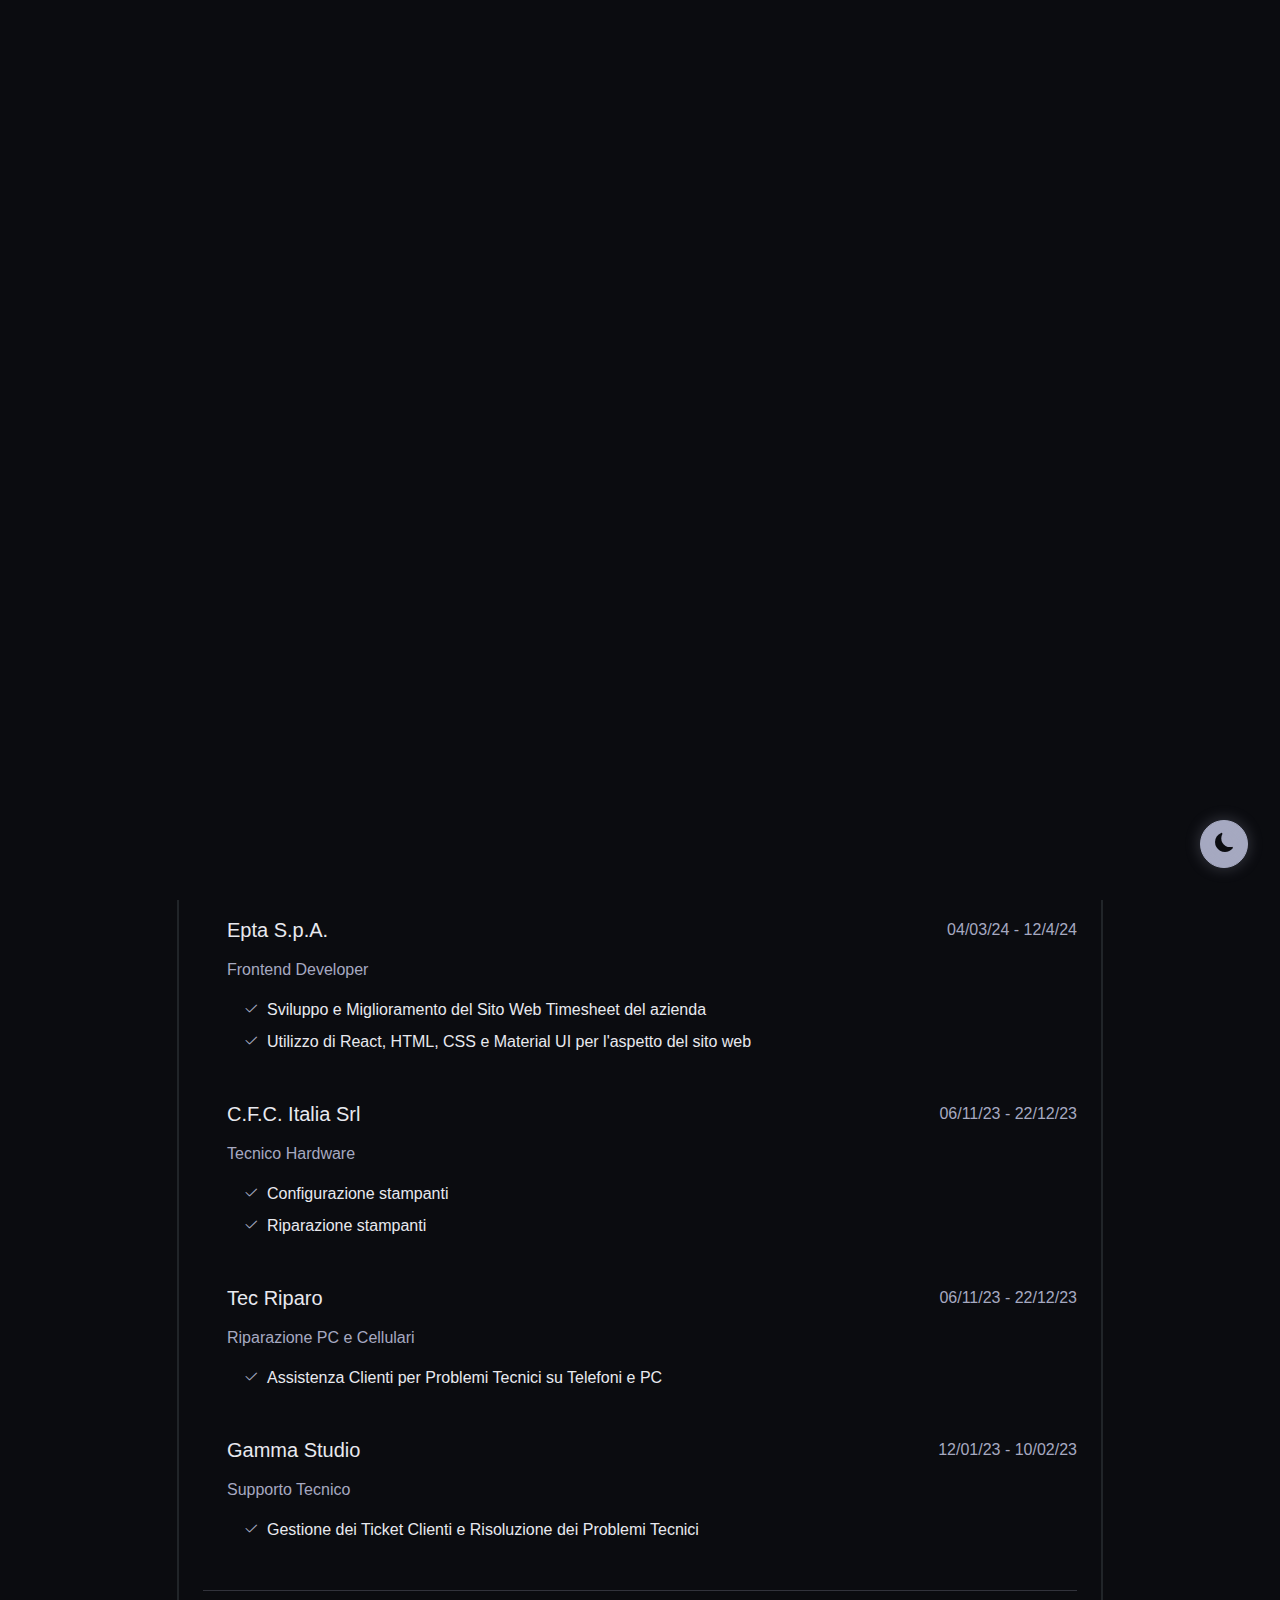
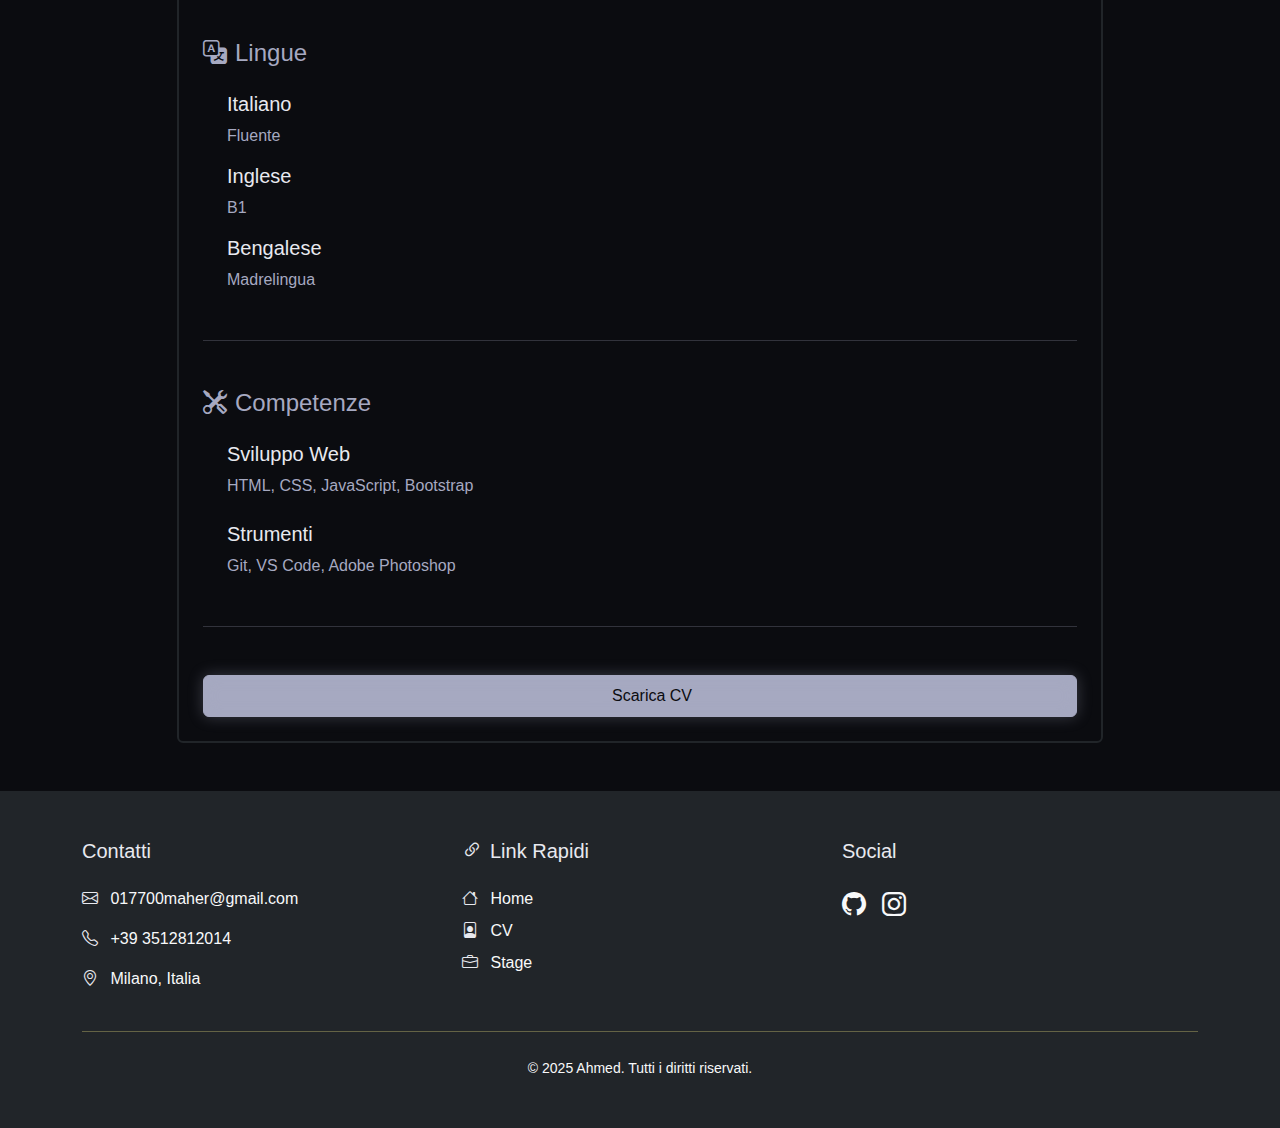
==== commit f0b9099f: "custom cursor" ====
--- a/pages/cv.html
+++ b/pages/cv.html
@@ -260,6 +260,7 @@
         </div>
     </footer>
     
+    <script src="../scripts/cursor.js"></script>
     <script src="../index.js"></script>
     <script src="https://cdn.jsdelivr.net/npm/bootstrap@5.3.3/dist/js/bootstrap.bundle.min.js" integrity="sha384-YvpcrYf0tY3lHB60NNkmXc5s9fDVZLESaAA55NDzOxhy9GkcIdslK1eN7N6jIeHz" crossorigin="anonymous"></script>
 </body>
--- a/styles/styles.css
+++ b/styles/styles.css
@@ -45,10 +45,6 @@
     box-shadow: 0 10px 20px rgba(106, 103, 161, 0.2);
 }
 
-[data-theme="light"] img.hover-effect:hover {
-    box-shadow: 0 10px 20px rgba(42, 43, 49, 0.1);
-}
-
 [data-theme="light"] footer {
     background-color: var(--primary-light) !important;
 }
@@ -66,6 +62,14 @@
 
 [data-theme="light"] footer .border-secondary {
     border-color: var(--background-light) !important;
+}
+
+[data-theme="light"] footer h5.text-primary {
+    color: var(--background-light) !important;
+}
+
+footer h5.text-primary {
+    color: var(--text) !important;
 }
 
 @import url('https://fonts.googleapis.com/css2?family=Montserrat:ital,wght@0,100..900;1,100..900&display=swap');
@@ -75,6 +79,7 @@
     box-sizing: border-box;
     margin: 0;
     padding: 0;
+    cursor: none;
 }
 
 html {
@@ -274,4 +279,41 @@
 }
 
 [data-theme="light"] .dark-icon { display: none; }
-[data-theme="light"] .light-icon { display: block !important; }+[data-theme="light"] .light-icon { display: block !important; }
+
+
+.cursor-dot,
+.cursor-dot-outline {
+    pointer-events: none;
+    position: fixed;
+    top: 50%;
+    left: 50%;
+    transform: translate(-50%, -50%);
+    border-radius: 50%;
+    opacity: 1;
+    transition: opacity 0.3s ease-in-out;
+}
+
+.cursor-dot {
+    width: 8px;
+    height: 8px;
+    background-color: var(--primary);
+    z-index: 10000;
+}
+
+.cursor-dot-outline {
+    width: 40px;
+    height: 40px;
+    background-color: rgba(166, 169, 193, 0.2);
+    z-index: 9999;
+}
+
+a:hover ~ .cursor-dot,
+button:hover ~ .cursor-dot {
+    transform: translate(-50%, -50%) scale(1.5);
+}
+
+a:hover ~ .cursor-dot-outline,
+button:hover ~ .cursor-dot-outline {
+    transform: translate(-50%, -50%) scale(1.5);
+}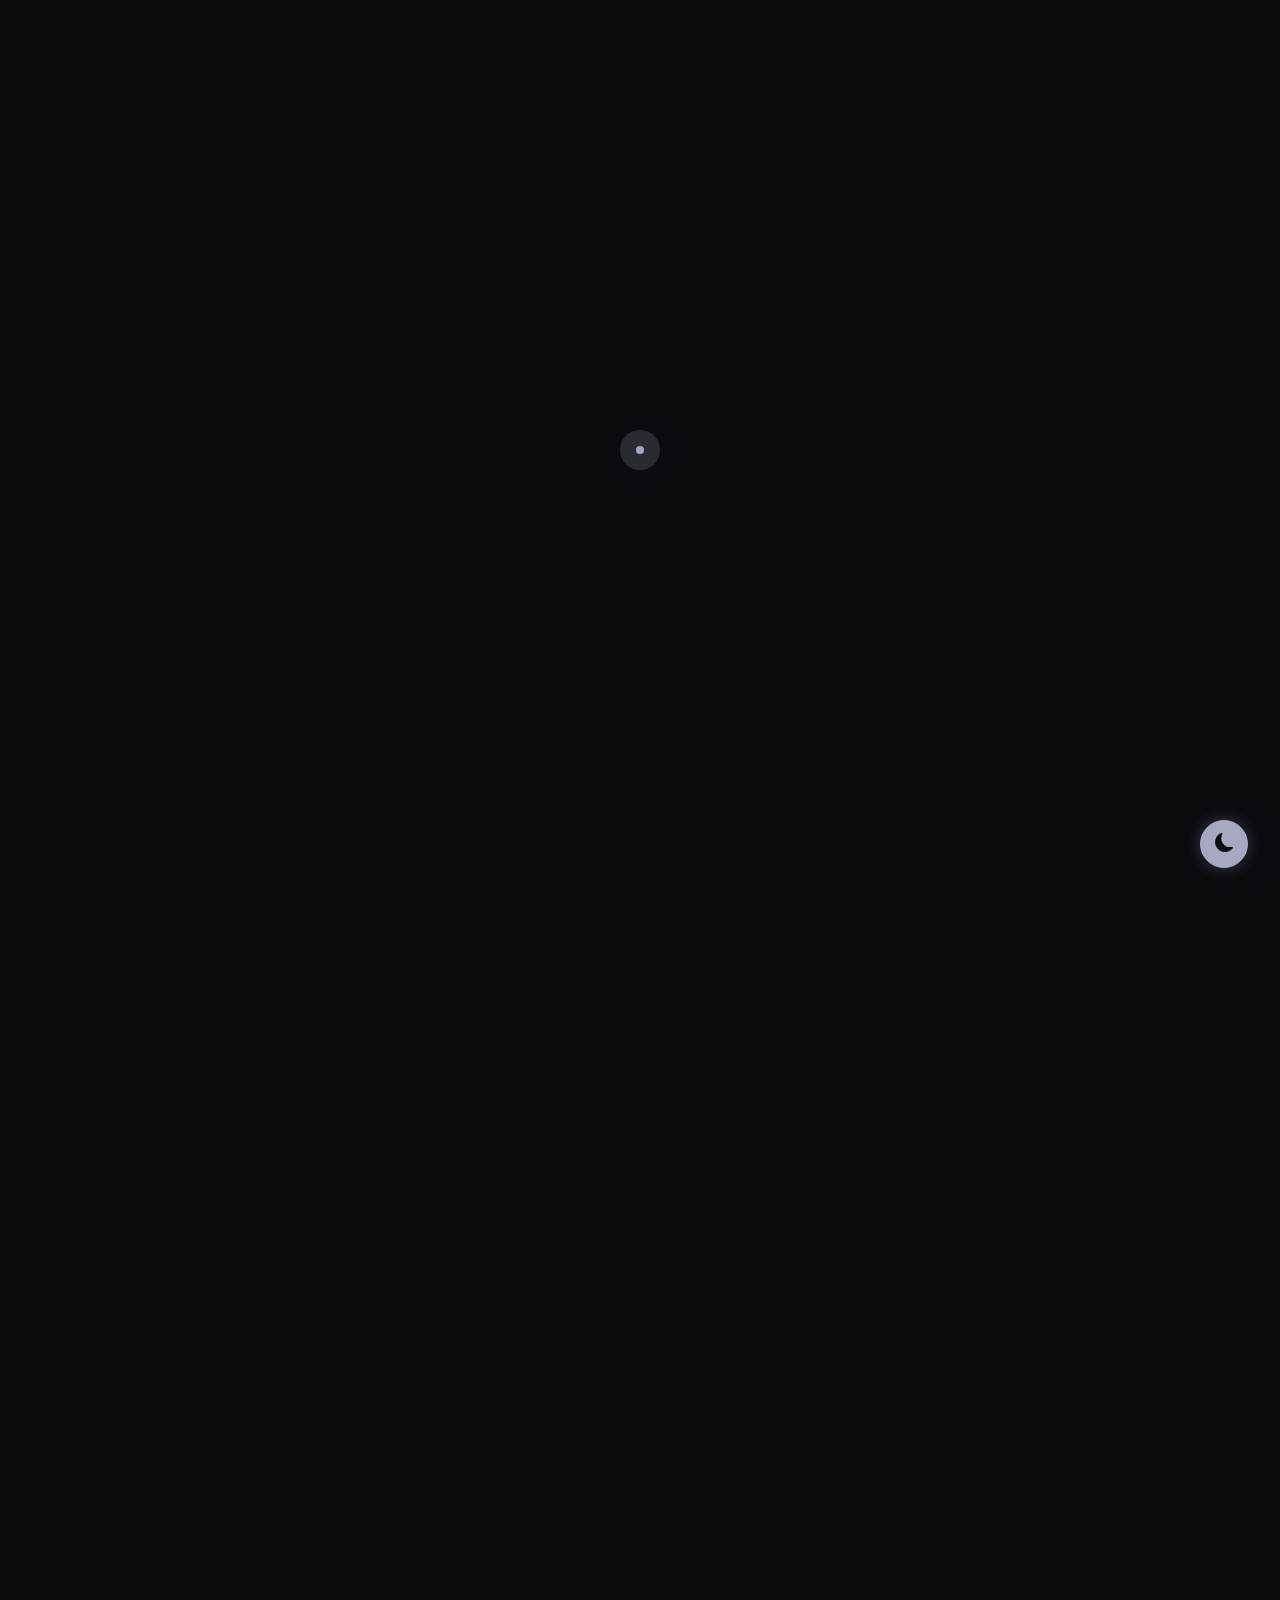
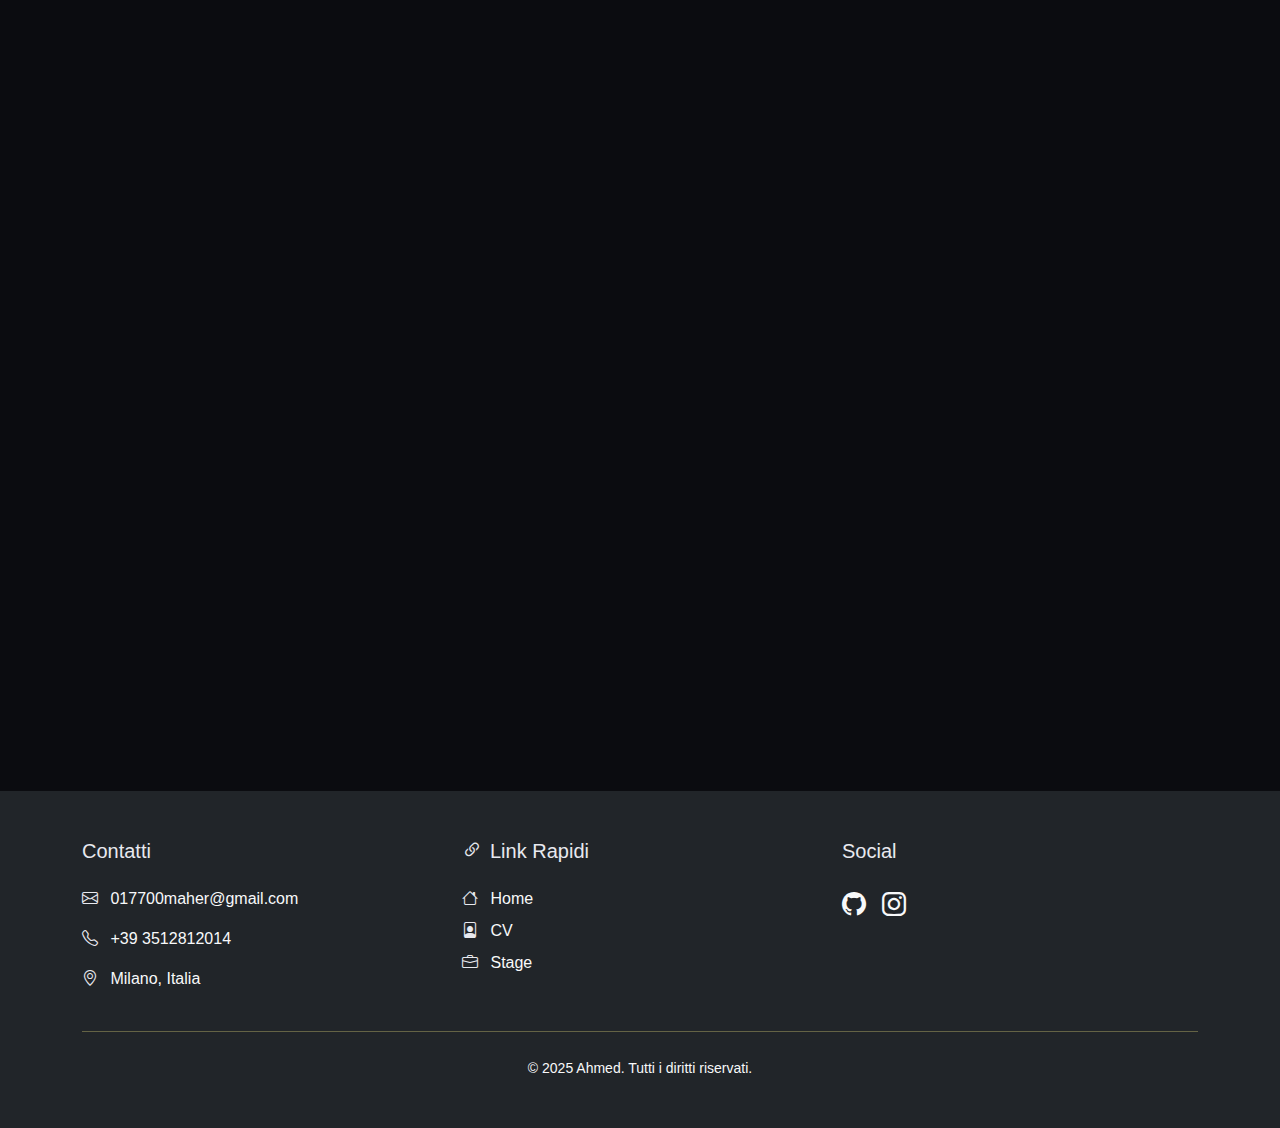
==== commit 2f928105: "animation and custom cursor" ====
--- a/pages/cv.html
+++ b/pages/cv.html
@@ -11,6 +11,9 @@
     <link rel="stylesheet" href="https://cdn.jsdelivr.net/npm/bootstrap-icons@1.11.3/font/bootstrap-icons.min.css">
 </head>
 <body>
+    <div class="cursor-dot"></div>
+    <div class="cursor-dot-outline"></div>
+    
     <div id="loader-wrapper">
         <div class="loader">
             <div class="bar1"></div>
@@ -51,12 +54,12 @@
     <div class="container my-5" id="cv">
         <div class="row justify-content-center">
             <div class="col-lg-10">
-                <h1 class="display-5 text-center my-5">
+                <h1 class="display-5 text-center my-5 animate-pop">
                     <i class="bi bi-file-person me-2"></i>Curriculum Vitae
                 </h1>
 
-                <div class="border border-2 border-dark p-4 rounded">
-                    <div class="text-center mb-5">
+                <div class="border border-2 border-dark p-4 rounded animate-slide-right">
+                    <div class="text-center mb-5 animate-rotate">
                         <h3 class="display-6 mb-4">Ahmed Maher</h3>
                         <p class="lead mb-4">
                             <i class="bi bi-envelope me-2"></i>017700maher@gmail.com
@@ -70,7 +73,7 @@
                     <hr class="border-primary opacity-25 my-5">
 
 
-                    <div class="mb-5">
+                    <div class="mb-5 animate-slide-right delay-1">
                         <h4 class="display-7 mb-4"><i class="bi bi-mortarboard me-2"></i>Istruzione</h4>
                         <div class="ps-4">
                             <div class="d-flex justify-content-between align-items-center mb-3">
@@ -83,7 +86,7 @@
 
                     <hr class="border-primary opacity-25 my-5">
 
-                    <div class="mb-5">
+                    <div class="mb-5 animate-pop delay-2">
                         <h4 class="display-7 mb-4"><i class="bi bi-briefcase me-2"></i>Esperienza Lavorativa</h4>
                         
 
@@ -147,7 +150,7 @@
 
                     <hr class="border-primary opacity-25 my-5">
 
-                    <div class="mb-5">
+                    <div class="mb-5 animate-rotate delay-3">
                         <h4 class="display-7 mb-4"><i class="bi bi-translate me-2"></i>Lingue</h4>
                         <div class="ps-4">
                             <div class="mb-3">
@@ -262,6 +265,7 @@
     
     <script src="../scripts/cursor.js"></script>
     <script src="../index.js"></script>
+    <script src="../scripts/animations.js"></script>
     <script src="https://cdn.jsdelivr.net/npm/bootstrap@5.3.3/dist/js/bootstrap.bundle.min.js" integrity="sha384-YvpcrYf0tY3lHB60NNkmXc5s9fDVZLESaAA55NDzOxhy9GkcIdslK1eN7N6jIeHz" crossorigin="anonymous"></script>
 </body>
 </html>--- a/styles/styles.css
+++ b/styles/styles.css
@@ -316,4 +316,205 @@
 a:hover ~ .cursor-dot-outline,
 button:hover ~ .cursor-dot-outline {
     transform: translate(-50%, -50%) scale(1.5);
+}
+
+[data-theme="dark"] ::selection {
+    background-color: var(--primary);
+    color: var(--background);
+}
+
+[data-theme="dark"] ::-moz-selection {
+    background-color: var(--primary);
+    color: var(--background);
+}
+
+[data-theme="light"] ::selection {
+    background-color: var(--primary);
+    color: var(--background);
+}
+
+[data-theme="light"] ::-moz-selection {
+    background-color: var(--primary);
+    color: var(--background);
+}
+
+.blur-reveal {
+    filter: blur(5px);
+    transition: filter 0.3s ease;
+}
+
+.blur-reveal:hover {
+    filter: blur(0);
+}
+
+@keyframes fadeIn {
+    from {
+        opacity: 0;
+        transform: translateY(20px);
+    }
+    to {
+        opacity: 1;
+        transform: translateY(0);
+    }
+}
+
+@keyframes slideIn {
+    from {
+        transform: translateX(-100px);
+        opacity: 0;
+    }
+    to {
+        transform: translateX(0);
+        opacity: 1;
+    }
+}
+
+@keyframes scaleIn {
+    from {
+        transform: scale(0.8);
+        opacity: 0;
+    }
+    to {
+        transform: scale(1);
+        opacity: 1;
+    }
+}
+
+@keyframes slideFromRight {
+    from {
+        transform: translateX(100px);
+        opacity: 0;
+    }
+    to {
+        transform: translateX(0);
+        opacity: 1;
+    }
+}
+
+@keyframes popUp {
+    from {
+        transform: scale(0);
+        opacity: 0;
+    }
+    to {
+        transform: scale(1);
+        opacity: 1;
+    }
+}
+
+@keyframes fadeInRotate {
+    from {
+        transform: rotate(-10deg);
+        opacity: 0;
+    }
+    to {
+        transform: rotate(0);
+        opacity: 1;
+    }
+}
+
+@keyframes float {
+    0% {
+        transform: translateY(0px);
+    }
+    50% {
+        transform: translateY(-20px);
+    }
+    100% {
+        transform: translateY(0px);
+    }
+}
+
+@keyframes bounce {
+    0%, 20%, 50%, 80%, 100% {
+        transform: translateY(0);
+    }
+    40% {
+        transform: translateY(-30px);
+    }
+    60% {
+        transform: translateY(-15px);
+    }
+}
+
+@keyframes shake {
+    0%, 100% { transform: translateX(0); }
+    10%, 30%, 50%, 70%, 90% { transform: translateX(-5px); }
+    20%, 40%, 60%, 80% { transform: translateX(5px); }
+}
+
+.animate-fade-in {
+    animation: fadeIn 1s ease forwards;
+    opacity: 0;
+}
+
+.animate-slide-in {
+    animation: slideIn 1s ease forwards;
+    opacity: 0;
+}
+
+.animate-scale-in {
+    animation: scaleIn 0.8s ease forwards;
+    opacity: 0;
+}
+
+.animate-slide-right {
+    animation: slideFromRight 1s ease forwards;
+    opacity: 0;
+}
+
+.animate-pop {
+    animation: popUp 0.5s cubic-bezier(0.34, 1.56, 0.64, 1) forwards;
+    opacity: 0;
+}
+
+.animate-rotate {
+    animation: fadeInRotate 0.8s ease forwards;
+    opacity: 0;
+}
+
+.animate-float {
+    animation: float 6s ease-in-out infinite;
+}
+
+.animate-bounce {
+    animation: bounce 2s infinite;
+}
+
+.animate-shake {
+    animation: shake 0.8s cubic-bezier(.36,.07,.19,.97) both;
+}
+
+.hover-shake:hover {
+    animation: shake 0.8s cubic-bezier(.36,.07,.19,.97) both;
+}
+
+.delay-1 { animation-delay: 0.2s; }
+.delay-2 { animation-delay: 0.4s; }
+.delay-3 { animation-delay: 0.6s; }
+
+.image-zoom-container {
+    overflow: hidden;
+    border-radius: 0.375rem;
+    width: 100%;
+    aspect-ratio: 16/9;
+    position: relative;
+}
+
+.image-zoom {
+    width: 100%;
+    height: 100%;
+    object-fit: cover;
+    transition: transform 0.5s ease;
+    position: absolute;
+    top: 0;
+    left: 0;
+}
+
+.image-zoom:hover {
+    transform: scale(1.2);
+}
+
+[data-theme="light"] .image-zoom-container {
+    box-shadow: 0 4px 12px rgba(0, 0, 0, 0.1);
 }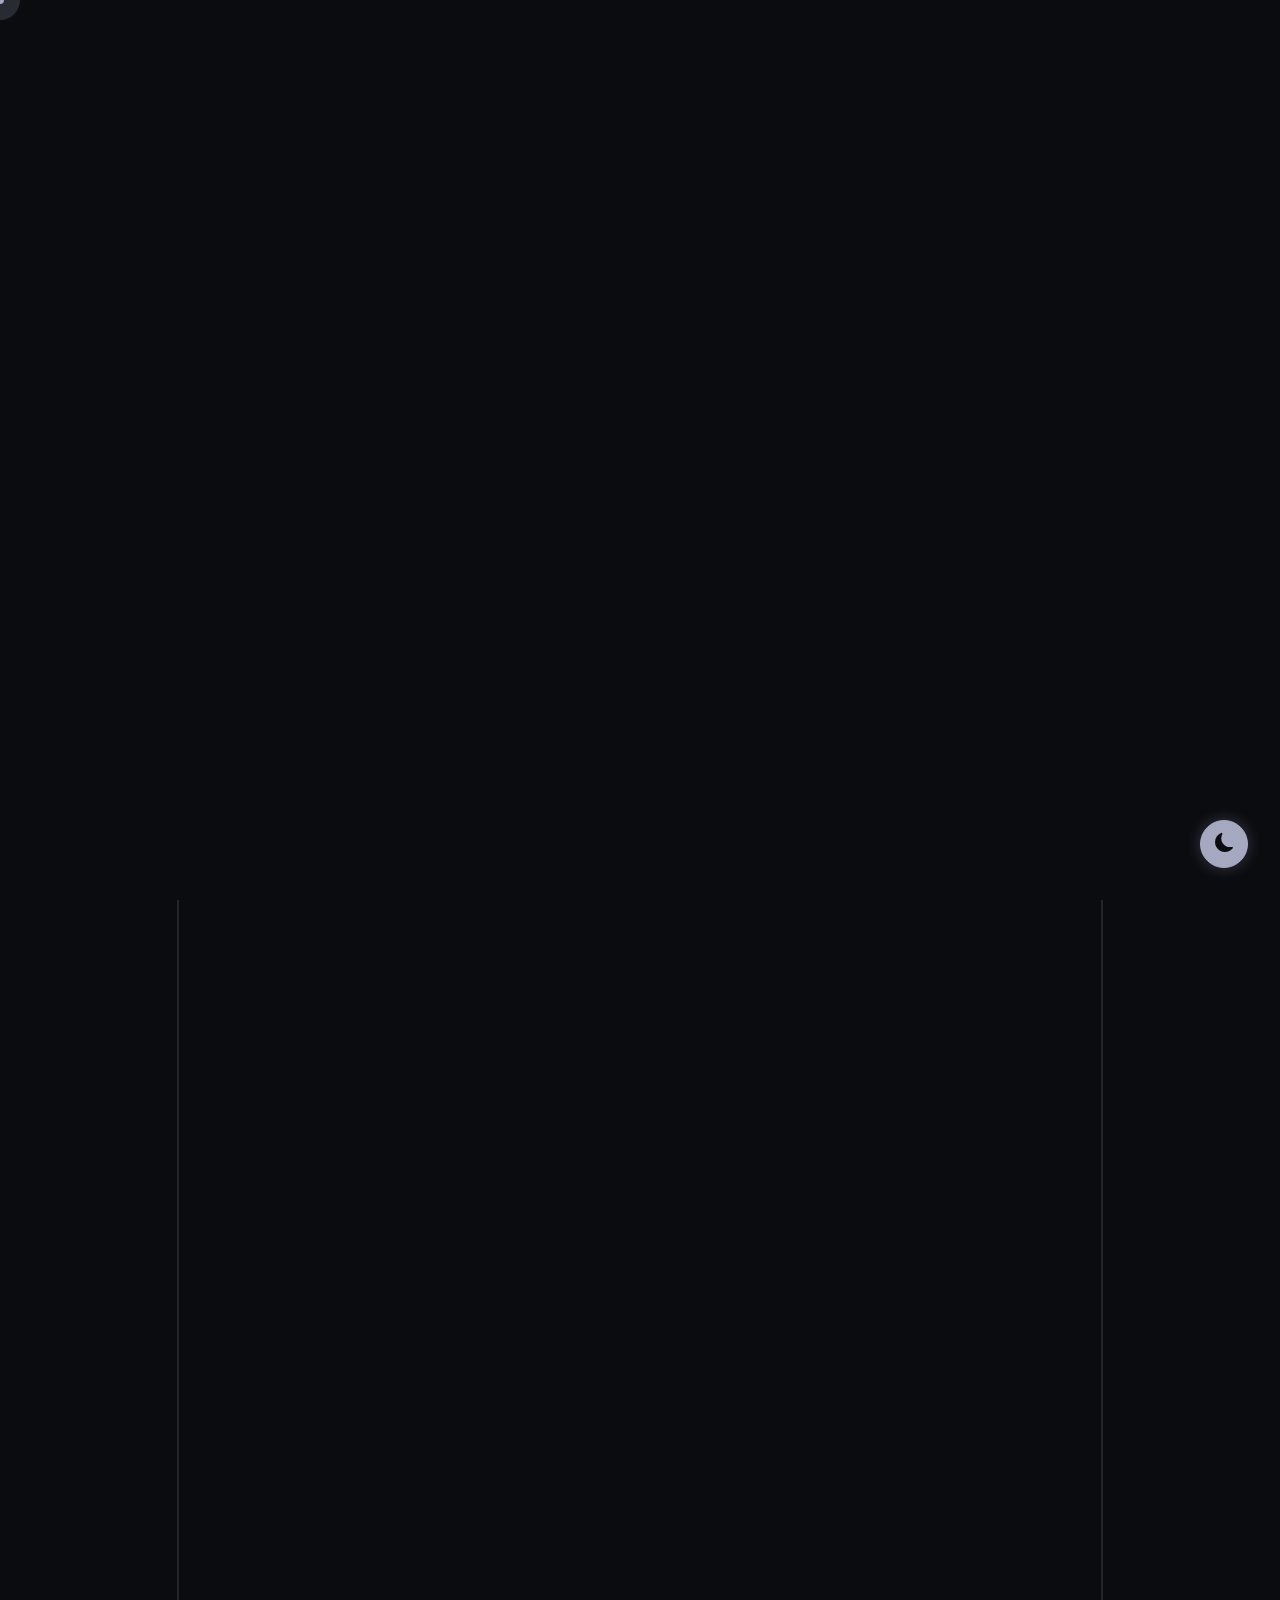
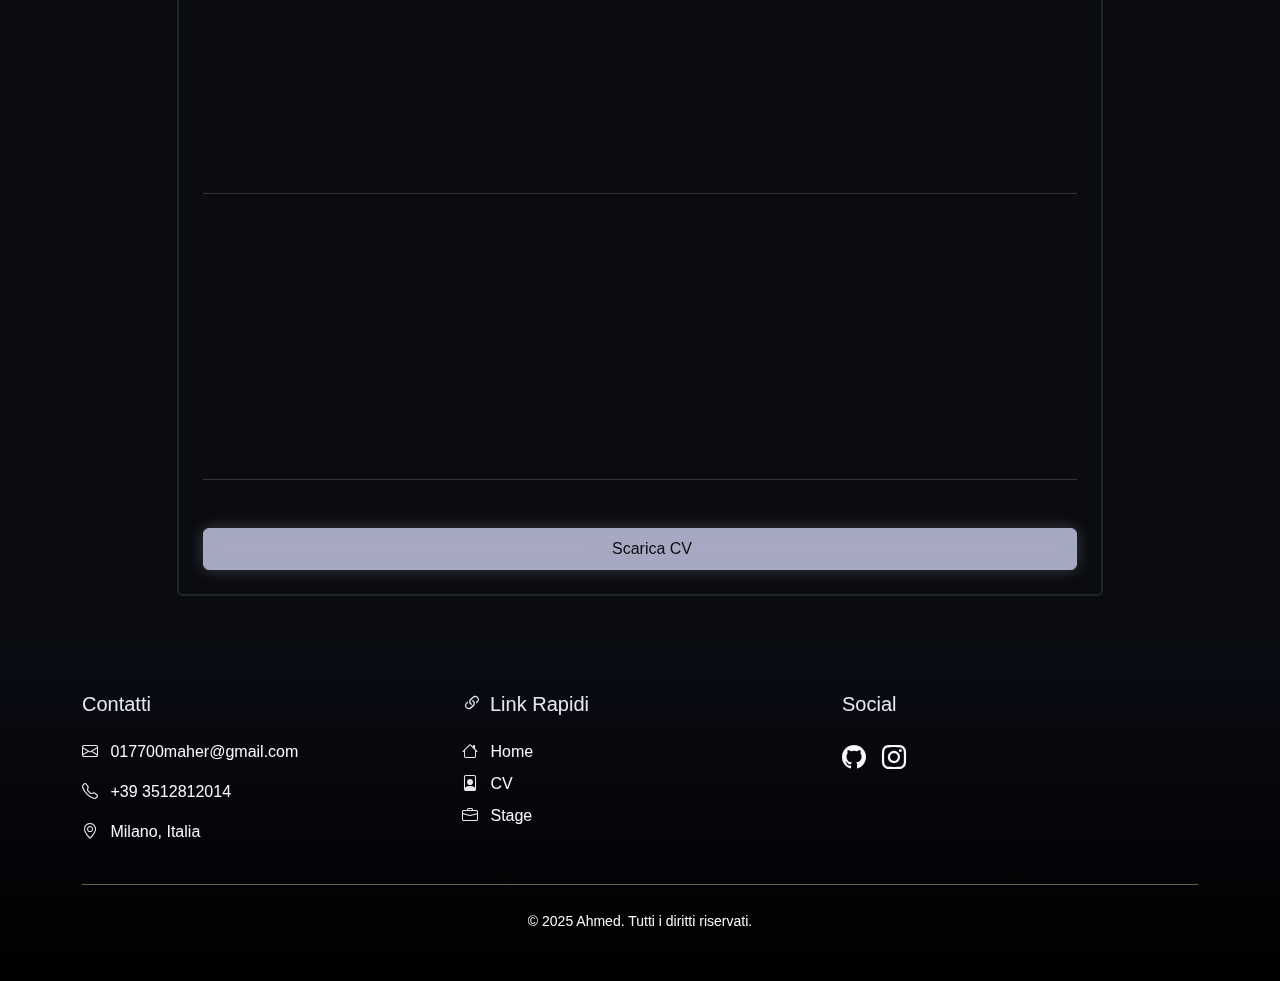
==== commit d814d76d: "change animations" ====
--- a/pages/cv.html
+++ b/pages/cv.html
@@ -11,6 +11,8 @@
     <link rel="stylesheet" href="https://cdn.jsdelivr.net/npm/bootstrap-icons@1.11.3/font/bootstrap-icons.min.css">
 </head>
 <body>
+    <div class="animated-background"></div>
+    
     <div class="cursor-dot"></div>
     <div class="cursor-dot-outline"></div>
     
@@ -54,12 +56,12 @@
     <div class="container my-5" id="cv">
         <div class="row justify-content-center">
             <div class="col-lg-10">
-                <h1 class="display-5 text-center my-5 animate-pop">
+                <h1 class="display-5 text-center my-5 animate-scroll">
                     <i class="bi bi-file-person me-2"></i>Curriculum Vitae
                 </h1>
 
-                <div class="border border-2 border-dark p-4 rounded animate-slide-right">
-                    <div class="text-center mb-5 animate-rotate">
+                <div class="border border-2 border-dark p-4 rounded">
+                    <div class="text-center mb-5 animate-scroll">
                         <h3 class="display-6 mb-4">Ahmed Maher</h3>
                         <p class="lead mb-4">
                             <i class="bi bi-envelope me-2"></i>017700maher@gmail.com
@@ -70,10 +72,7 @@
                         </p>
                     </div>
 
-                    <hr class="border-primary opacity-25 my-5">
-
-
-                    <div class="mb-5 animate-slide-right delay-1">
+                    <div class="mb-5 animate-scroll delay-1">
                         <h4 class="display-7 mb-4"><i class="bi bi-mortarboard me-2"></i>Istruzione</h4>
                         <div class="ps-4">
                             <div class="d-flex justify-content-between align-items-center mb-3">
@@ -84,13 +83,10 @@
                         </div>
                     </div>
 
-                    <hr class="border-primary opacity-25 my-5">
-
-                    <div class="mb-5 animate-pop delay-2">
+                    <div class="mb-5 animate-scroll delay-2">
                         <h4 class="display-7 mb-4"><i class="bi bi-briefcase me-2"></i>Esperienza Lavorativa</h4>
                         
-
-                        <div class="ps-4 mb-5">
+                        <div class="ps-4 mb-5 animate-scroll delay-1">
                             <div class="d-flex justify-content-between align-items-center mb-3">
                                 <h5 class="mb-0">Stage - Pine-Apple</h5>
                                 <span class="text-primary">Settembre 2024 - Dicembre 2024</span>
@@ -101,7 +97,7 @@
                             </ul>
                         </div>
 
-                        <div class="ps-4 mb-5">
+                        <div class="ps-4 mb-5 animate-scroll delay-1">
                             <div class="d-flex justify-content-between align-items-center mb-3">
                                 <h5 class="mb-0">Epta S.p.A.</h5>
                                 <span class="text-primary">04/03/24 - 12/4/24</span>
@@ -113,7 +109,7 @@
                             </ul>
                         </div>
 
-                        <div class="ps-4 mb-5">
+                        <div class="ps-4 mb-5 animate-scroll delay-1">
                             <div class="d-flex justify-content-between align-items-center mb-3">
                                 <h5 class="mb-0">C.F.C. Italia Srl</h5>
                                 <span class="text-primary">06/11/23 - 22/12/23</span>
@@ -125,7 +121,7 @@
                             </ul>
                         </div>
 
-                        <div class="ps-4 mb-5">
+                        <div class="ps-4 mb-5 animate-scroll delay-1">
                             <div class="d-flex justify-content-between align-items-center mb-3">
                                 <h5 class="mb-0">Tec Riparo</h5>
                                 <span class="text-primary">06/11/23 - 22/12/23</span>
@@ -136,7 +132,7 @@
                             </ul>
                         </div>
 
-                        <div class="ps-4 mb-5">
+                        <div class="ps-4 mb-5 animate-scroll delay-1">
                             <div class="d-flex justify-content-between align-items-center mb-3">
                                 <h5 class="mb-0">Gamma Studio</h5>
                                 <span class="text-primary">12/01/23 - 10/02/23</span>
@@ -148,9 +144,7 @@
                         </div>
                     </div>
 
-                    <hr class="border-primary opacity-25 my-5">
-
-                    <div class="mb-5 animate-rotate delay-3">
+                    <div class="mb-5 animate-scroll delay-3">
                         <h4 class="display-7 mb-4"><i class="bi bi-translate me-2"></i>Lingue</h4>
                         <div class="ps-4">
                             <div class="mb-3">
@@ -170,7 +164,7 @@
 
                     <hr class="border-primary opacity-25 my-5">
 
-                    <div class="mb-5">
+                    <div class="mb-5 animate-scroll">
                         <h4 class="display-7 mb-4"><i class="bi bi-tools me-2"></i>Competenze</h4>
                         <div class="ps-4">
                             <div class="mb-4">
@@ -188,7 +182,7 @@
 
                     <div class="row justify-content-center">
                         <div class="col-12">
-                            <a href="./assets/cv.pdf" download class="btn btn-primary w-100 py-2 glow-button">
+                            <a href="https://drive.google.com/file/d/1JbjyjWTEPwqBZdlYGNqxrpcOnaO52oBv/view?usp=sharing" target="_blank" download class="btn btn-primary w-100 py-2 glow-button">
                                 <i class="bi bi-download me-2"></i>Scarica CV
                             </a>
                         </div>
@@ -203,7 +197,7 @@
         <i class="bi bi-sun-fill light-icon d-none"></i>
     </button>
 
-    <footer class="bg-dark py-5 mt-5">
+    <footer class="bg-footer bg-dark py-5 mt-5">
         <div class="container">
             <div class="row g-4">
                 <div class="col-lg-4">
@@ -264,6 +258,7 @@
     </footer>
     
     <script src="../scripts/cursor.js"></script>
+    <script src="../scripts/background.js"></script>
     <script src="../index.js"></script>
     <script src="../scripts/animations.js"></script>
     <script src="https://cdn.jsdelivr.net/npm/bootstrap@5.3.3/dist/js/bootstrap.bundle.min.js" integrity="sha384-YvpcrYf0tY3lHB60NNkmXc5s9fDVZLESaAA55NDzOxhy9GkcIdslK1eN7N6jIeHz" crossorigin="anonymous"></script>
--- a/styles/styles.css
+++ b/styles/styles.css
@@ -70,6 +70,15 @@
 
 footer h5.text-primary {
     color: var(--text) !important;
+}
+
+.bg-footer {
+    background: linear-gradient(to bottom, #0a0c14, #000000);
+}
+
+
+[data-theme="light"] .bg-footer {
+    background: linear-gradient(to bottom, #6a67a1, #4a4773);
 }
 
 @import url('https://fonts.googleapis.com/css2?family=Montserrat:ital,wght@0,100..900;1,100..900&display=swap');
@@ -281,31 +290,43 @@
 [data-theme="light"] .dark-icon { display: none; }
 [data-theme="light"] .light-icon { display: block !important; }
 
-
 .cursor-dot,
 .cursor-dot-outline {
     pointer-events: none;
     position: fixed;
-    top: 50%;
-    left: 50%;
+    top: 0;
+    left: 0;
     transform: translate(-50%, -50%);
     border-radius: 50%;
     opacity: 1;
     transition: opacity 0.3s ease-in-out;
+    will-change: transform;
+    transform: translate3d(-50%, -50%, 0);
 }
 
 .cursor-dot {
     width: 8px;
     height: 8px;
     background-color: var(--primary);
-    z-index: 10000;
+    z-index: 999999;
 }
 
 .cursor-dot-outline {
     width: 40px;
     height: 40px;
     background-color: rgba(166, 169, 193, 0.2);
-    z-index: 9999;
+    z-index: 999998;
+}
+
+.cursor-dot.cursor-hover {
+    transform: translate(-50%, -50%) scale(2);
+    background-color: transparent;
+    border: 1px solid var(--primary);
+}
+
+.cursor-dot-outline.cursor-hover {
+    transform: translate(-50%, -50%) scale(0.5);
+    background-color: var(--primary);
 }
 
 a:hover ~ .cursor-dot,
@@ -443,6 +464,61 @@
     20%, 40%, 60%, 80% { transform: translateX(5px); }
 }
 
+@keyframes slideRight {
+    from {
+        transform: translateX(-100px);
+        opacity: 0;
+    }
+    to {
+        transform: translateX(0);
+        opacity: 1;
+    }
+}
+
+@keyframes popIn {
+    from {
+        transform: scale(0.8);
+        opacity: 0;
+    }
+    to {
+        transform: scale(1);
+        opacity: 1;
+    }
+}
+
+@keyframes rotateIn {
+    from {
+        transform: rotateX(-30deg);
+        opacity: 0;
+    }
+    to {
+        transform: rotateX(0);
+        opacity: 1;
+    }
+}
+
+@keyframes slideFromBottom {
+    from {
+        transform: translateY(50px);
+        opacity: 0;
+    }
+    to {
+        transform: translateY(0);
+        opacity: 1;
+    }
+}
+
+@keyframes fadeScale {
+    from {
+        transform: scale(0.9);
+        opacity: 0;
+    }
+    to {
+        transform: scale(1);
+        opacity: 1;
+    }
+}
+
 .animate-fade-in {
     animation: fadeIn 1s ease forwards;
     opacity: 0;
@@ -459,8 +535,30 @@
 }
 
 .animate-slide-right {
-    animation: slideFromRight 1s ease forwards;
-    opacity: 0;
+    opacity: 0;
+    transform: translateX(-100px);
+}
+
+.animate-pop {
+    opacity: 0;
+    transform: scale(0.8);
+}
+
+.animate-rotate {
+    opacity: 0;
+    transform: rotateX(-30deg);
+}
+
+.animate-active {
+    animation: slideRight 1s forwards ease-out;
+}
+
+.animate-pop.animate-active {
+    animation: popIn 0.8s forwards cubic-bezier(0.17, 0.67, 0.83, 0.67);
+}
+
+.animate-rotate.animate-active {
+    animation: rotateIn 1s forwards ease-out;
 }
 
 .animate-pop {
@@ -475,6 +573,8 @@
 
 .animate-float {
     animation: float 6s ease-in-out infinite;
+    will-change: transform;
+    transform: translate3d(0, 0, 0);
 }
 
 .animate-bounce {
@@ -487,11 +587,26 @@
 
 .hover-shake:hover {
     animation: shake 0.8s cubic-bezier(.36,.07,.19,.97) both;
+}
+
+.animate-scroll {
+    opacity: 0;
+    transform: translateY(50px);
+    transition: all 0.6s ease-out;
+}
+
+.animate-scroll.visible {
+    opacity: 1;
+    transform: translateY(0);
 }
 
 .delay-1 { animation-delay: 0.2s; }
 .delay-2 { animation-delay: 0.4s; }
 .delay-3 { animation-delay: 0.6s; }
+
+.delay-1 { transition-delay: 0.2s; }
+.delay-2 { transition-delay: 0.4s; }
+.delay-3 { transition-delay: 0.6s; }
 
 .image-zoom-container {
     overflow: hidden;
@@ -512,9 +627,77 @@
 }
 
 .image-zoom:hover {
-    transform: scale(1.2);
+    transform: scale(1.1);
 }
 
 [data-theme="light"] .image-zoom-container {
     box-shadow: 0 4px 12px rgba(0, 0, 0, 0.1);
+}
+
+.gaming-container {
+    aspect-ratio: 4/5;
+}
+
+.music-container {
+    aspect-ratio: 4/5;
+    max-height: 600px; 
+}
+
+.music-container img {
+    height: 100%;
+    object-fit: cover;
+}
+
+.programming-container {
+    aspect-ratio: 16/9;
+}
+
+.animated-background {
+    position: fixed;
+    top: 0;
+    left: 0;
+    width: 100%;
+    height: 100%;
+    z-index: -1;
+    overflow: hidden;
+}
+
+.circle {
+    position: absolute;
+    border-radius: 50%;
+    background: var(--primary);
+    animation: float-up 20s infinite linear;
+}
+
+@keyframes float-up {
+    0% {
+        transform: translateY(110vh) rotate(0deg);
+        opacity: 0;
+    }
+    10% {
+        opacity: 0.3;
+    }
+    90% {
+        opacity: 0.3;
+    }
+    100% {
+        transform: translateY(-10vh) rotate(360deg);
+        opacity: 0;
+    }
+}
+
+.tilt-container {
+    transform-style: preserve-3d;
+    transform: perspective(1000px);
+    transition: transform 0.1s ease;
+    will-change: transform;
+    backface-visibility: hidden;
+    transform: translate3d(0, 0, 0);
+}
+
+.tilt-container img {
+    width: 100%;
+    height: 100%;
+    object-fit: cover;
+    transition: transform 0.1s ease;
 }